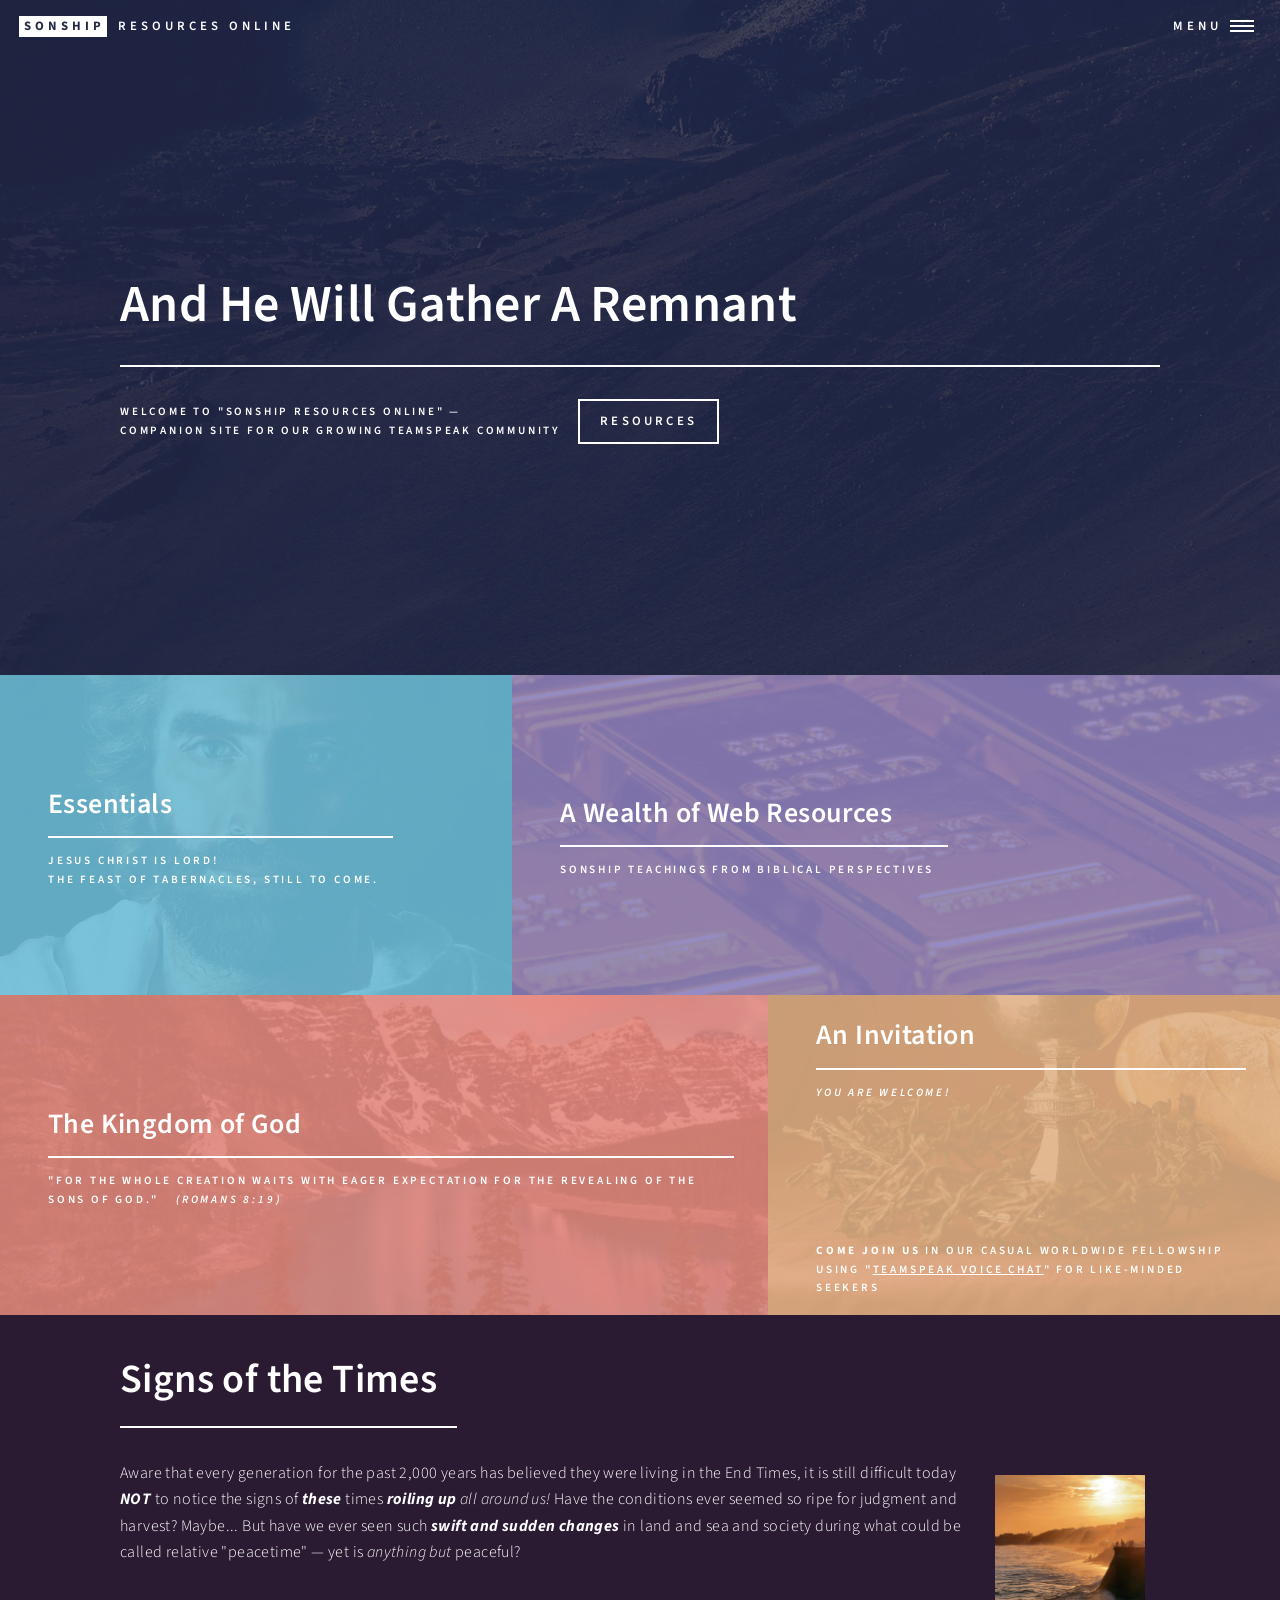
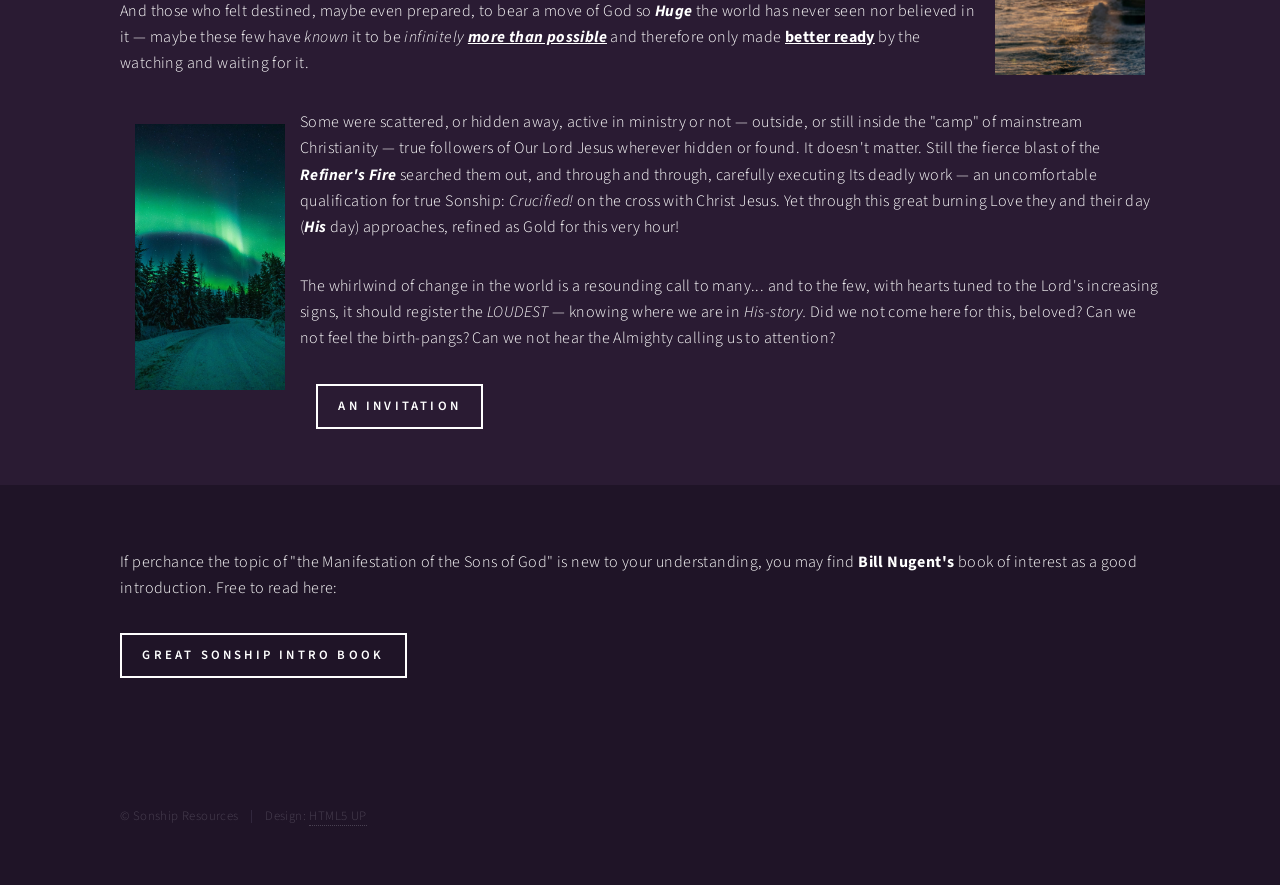
==== index.html @ def86d0b "Restore index.html content" ====
<!DOCTYPE HTML>
<!--
	Forty by HTML5 UP
	html5up.net | @ajlkn
	Free for personal and commercial use under the CCA 3.0 license (html5up.net/license)
-->
<html>
	<head>
		<title>Sonship Resources</title>
		<meta charset="utf-8" />
		<meta name="viewport" content="width=device-width, initial-scale=1, user-scalable=no" />
		<link rel="stylesheet" href="assets/css/main.css" />
		<noscript><link rel="stylesheet" href="assets/css/noscript.css" /></noscript>
	</head>
	<body class="is-preload">

		<!-- Wrapper -->
			<div id="wrapper">

				<!-- Header -->
					<header id="header" class="alt">
						<a href="index.html" class="logo"><strong>SONSHIP</strong> <span>RESOURCES ONLINE</span></a>
						<nav>
							<a href="#menu">Menu</a>
						</nav>
					</header>

				<!-- Menu -->
					<nav id="menu">
						<ul class="links">
							<li><a href="index.html">Home</a></li>
							<li><a href="links.html">Links</a></li>
							<li><a href="generic.html">Essentials</a></li>
							<li><a href="generic2.html">The Kingdom of God</a></li>
							<li><a href="invitation.html">An Invitation</a></li>
						</ul>
						
					</nav>

				<!-- Banner -->
					<section id="banner" class="major">
						<div class="inner">
							<header class="major">
								<h1>And He Will <br class="mobile-only">Gather A Remnant</h1>
							</header>
							<div class="content">
								<p>Welcome to "Sonship Resources Online" —<br>
								Companion Site for Our Growing TeamSpeak Community</p>
								<ul class="actions">
									<li><a href="#one" class="button scrolly">Resources</a></li>
								</ul>
							</div>
						</div>
					</section>

				<!-- Main -->
					<div id="main">

						<!-- One -->
							<section id="one" class="tiles">
								<article>
									<span class="image">
										<img src="images/Jesus2.jpg" alt="" />
									</span>
									<header class="major">
										<h3><a href="generic.html" class="link">Essentials</a></h3>
										<p>Jesus Christ is Lord!</p>
										<p>The Feast of Tabernacles, Still to Come.</p>
									</header>
								</article>
								<article>
									<span class="image">
										<img src="images/Links.jpg" alt="" />
									</span>
									<header class="major">
										<h3><a href="links.html" class="link">A Wealth of Web Resources</a></h3>
										<p>Sonship Teachings from Biblical Perspectives</p>
									</header>
								</article>
								<article>
									<span class="image">
										<img src="images/kingdomofgod.jpg" alt="" />
									</span>
									<header class="major">
										<h3><a href="generic2.html" class="link">The Kingdom of God</a></h3>
										<p>"For the Whole Creation Waits With Eager Expectation for the Revealing of the Sons of God."&ensp;&ensp;<i>(Romans 8:19)</i></p>
									</header>
								</article>
								<article>
									<span class="image">
										<img src="images/invitation4.jpg" alt="" />
									</span>
									<header class="major">
										<h3><a href="invitation.html" class="link">An Invitation</a></h3>
										<p><i>You are Welcome!</i><span class="graphic-spacer"></span><b>Come Join Us</b> in Our Casual Worldwide Fellowship using "<u>TeamSpeak Voice Chat</u>" for Like-Minded Seekers</p>
									</header>
								</article>
								
							</section>

						<!-- Two -->
							<section id="two">
								<div class="inner">
									<header class="major">
										<h1>Signs of the Times</h1>
									</header>
									<p><img src="images/stormycliffs.jpg" alt="Description" class="float-right">Aware that every generation for the past 2,000 years has believed they were living in the End Times, it is still difficult today <i><b>NOT</b></i> to notice the signs of <b><i>these</i></b> times <i><b>roiling up</b> all around us!</i> Have the conditions ever seemed so ripe for judgment and harvest? Maybe... But have we ever seen such <i><b>swift and sudden changes</b></i> in land and sea and society during what could be called relative "peacetime" — yet is <i>anything but</i> peaceful?</p>
									<p>And those who felt destined, maybe even prepared, to bear a move of God so <b><i>Huge</i></b> the world has never seen nor believed in it — maybe these few have <i>known</i> it to be <i>infinitely <b><u>more than possible</i></u></b> and therefore only made <b><u>better ready</u></b> by the watching and waiting for it.</p>
									<p><img src="images/Aurora.jpg" alt="Description" class="float-left">Some were scattered, or hidden away, active in ministry or not — outside, or still inside the "camp" of mainstream Christianity — true followers of Our Lord Jesus wherever hidden or found. It doesn't matter. Still the fierce blast of the <b><i>Refiner's Fire</i></b> searched them out, and through and through, carefully executing Its deadly work — an uncomfortable qualification for true Sonship: <i>Crucified!</i> on the cross with Christ Jesus. Yet through this great burning Love they and their day (<b><i>His</i></b> day) approaches, refined as Gold for this very hour!</p>
									<p>The whirlwind of change in the world is a resounding call to many... and to the few, with hearts tuned to the Lord's increasing signs, it should register the <i>LOUDEST</i> — knowing where we are in <i>His-story.</i> Did we not come here for this, beloved? Can we not feel the birth-pangs? Can we not hear the Almighty calling us to attention?</p>
									<ul class="actions">
										<li><a href="invitation.html" class="button">An Invitation</a></li>
									</ul>
								</div>
							</section>
					</div>
					<section id="two">
								<div class="inner">
									<p>If perchance the topic of "the Manifestation of the Sons of God" is new to your understanding, you may find <b>Bill Nugent's</b> book of interest as a good introduction. Free to read here:</p>
							<ul class="actions">
										<li><a href="https://bnugent.org/the-cross-self-denial-and-the-manifestation-of-the-sons-of-god/" class="button" target="_blank">Great Sonship Intro Book</a></li>
									</ul>
							</div>
						</section>
				

				<!-- Footer -->
					<footer id="footer">
						<div class="inner">
							
							<ul class="copyright">
								<li>&copy; Sonship Resources</li><li>Design: <a href="https://html5up.net">HTML5 UP</a></li>
							</ul>
						</div>
					</footer>

			</div>

		<!-- Scripts -->
			<script src="assets/js/jquery.min.js"></script>
			<script src="assets/js/jquery.scrolly.min.js"></script>
			<script src="assets/js/jquery.scrollex.min.js"></script>
			<script src="assets/js/browser.min.js"></script>
			<script src="assets/js/breakpoints.min.js"></script>
			<script src="assets/js/util.js"></script>
			<script src="assets/js/main.js"></script>

	</body>
</html>
---- assets/css/main.css ----
@import url(fontawesome-all.min.css);
@import url("https://fonts.googleapis.com/css?family=Source+Sans+Pro:300,300italic,600,600italic");

/*
	Forty by HTML5 UP
	html5up.net | @ajlkn
	Free for personal and commercial use under the CCA 3.0 license (html5up.net/license)
*/

html, body, div, span, applet, object,
iframe, h1, h2, h3, h4, h5, h6, p, blockquote,
pre, a, abbr, acronym, address, big, cite,
code, del, dfn, em, img, ins, kbd, q, s, samp,
small, strike, strong, sub, sup, tt, var, b,
u, i, center, dl, dt, dd, ol, ul, li, fieldset,
form, label, legend, table, caption, tbody,
tfoot, thead, tr, th, td, article, aside,
canvas, details, embed, figure, figcaption,
footer, header, hgroup, menu, nav, output, ruby,
section, summary, time, mark, audio, video {
	margin: 0;
	padding: 0;
	border: 0;
	font-size: 100%;
	font: inherit;
	vertical-align: baseline;}

article, aside, details, figcaption, figure,
footer, header, hgroup, menu, nav, section {
	display: block;}

body {
	line-height: 1;
}

ol, ul {
	list-style: none;
}

blockquote, q {
	quotes: none;
}

	blockquote:before, blockquote:after, q:before, q:after {
		content: '';
		content: none;
	}

table {
	border-collapse: collapse;
	border-spacing: 0;
}

body {
	-webkit-text-size-adjust: none;
}

mark {
	background-color: transparent;
	color: inherit;
}

input::-moz-focus-inner {
	border: 0;
	padding: 0;
}

input, select, textarea {
	-moz-appearance: none;
	-webkit-appearance: none;
	-ms-appearance: none;
	appearance: none;
}

/* Basic */

	@-ms-viewport {
		width: device-width;
	}

	body {
		-ms-overflow-style: scrollbar;
	}

	@media screen and (max-width: 480px) {

		html, body {
			min-width: 320px;
		}

	}

	html {
		box-sizing: border-box;
	}

	*, *:before, *:after {
		box-sizing: inherit;
	}

	body {
		background: #242943;
	}

		body.is-preload *, body.is-preload *:before, body.is-preload *:after {
			-moz-animation: none !important;
			-webkit-animation: none !important;
			-ms-animation: none !important;
			animation: none !important;
			-moz-transition: none !important;
			-webkit-transition: none !important;
			-ms-transition: none !important;
			transition: none !important;
		}

/* Type */

	body, input, select, textarea {
		color: #ffffff;
		font-family: "Source Sans Pro", Helvetica, sans-serif;
		font-size: 17pt;
		font-weight: 300;
		letter-spacing: 0.025em;
		line-height: 1.65;
	}

		@media screen and (max-width: 1680px) {

			body, input, select, textarea {
				font-size: 14pt;
			}

		}

		@media screen and (max-width: 1280px) {

			body, input, select, textarea {
				font-size: 12pt;
			}

		}

		@media screen and (max-width: 360px) {

			body, input, select, textarea {
				font-size: 11pt;
			}

		}

	a {
		-moz-transition: color 0.2s ease-in-out, border-bottom-color 0.2s ease-in-out;
		-webkit-transition: color 0.2s ease-in-out, border-bottom-color 0.2s ease-in-out;
		-ms-transition: color 0.2s ease-in-out, border-bottom-color 0.2s ease-in-out;
		transition: color 0.2s ease-in-out, border-bottom-color 0.2s ease-in-out;
		border-bottom: dotted 1px;
		color: inherit;
		text-decoration: none;
	}

		a:hover {
			border-bottom-color: transparent;
			color: #9bf1ff !important;
		}

		a:active {
			color: #53e3fb !important;
		}

	strong, b {
		color: #ffffff;
		font-weight: 600;
	}

	em, i {
		font-style: italic;
	}

	p {
		margin: 0 0 2em 0;
	}

	h1, h2, h3, h4, h5, h6 {
		color: #ffffff;
		font-weight: 600;
		line-height: 1.65;
		margin: 0 0 1em 0;
	}

		h1 a, h2 a, h3 a, h4 a, h5 a, h6 a {
			color: inherit;
			border-bottom: 0;
		}

	h1 {
		font-size: 2.5em;
	}

	h2 {
		font-size: 1.75em;
	}

	h3 {
		font-size: 1.35em;
	}

	h4 {
		font-size: 1.1em;
	}

	h5 {
		font-size: 0.9em;
	}

	h6 {
		font-size: 0.7em;
	}

	@media screen and (max-width: 736px) {

		h1 {
			font-size: 2em;
		}

		h2 {
			font-size: 1.5em;
		}

		h3 {
			font-size: 1.25em;
		}

	}

	sub {
		font-size: 0.8em;
		position: relative;
		top: 0.5em;
	}

	sup {
		font-size: 0.8em;
		position: relative;
		top: -0.5em;
	}

	blockquote {
		border-left: solid 4px rgba(212, 212, 255, 0.1);
		font-style: italic;
		margin: 0 0 2em 0;
		padding: 0.5em 0 0.5em 2em;
	}

	code {
		background: rgba(212, 212, 255, 0.035);
		font-family: "Courier New", monospace;
		font-size: 0.9em;
		margin: 0 0.25em;
		padding: 0.25em 0.65em;
	}

	pre {
		-webkit-overflow-scrolling: touch;
		font-family: "Courier New", monospace;
		font-size: 0.9em;
		margin: 0 0 2em 0;
	}

		pre code {
			display: block;
			line-height: 1.75;
			padding: 1em 1.5em;
			overflow-x: auto;
		}

	hr {
		border: 0;
		border-bottom: solid 1px rgba(212, 212, 255, 0.1);
		margin: 2em 0;
	}

		hr.major {
			margin: 3em 0;
		}

	.align-left {
		text-align: left;
	}

	.align-center {
		text-align: center;
	}

	.align-right {
		text-align: right;
	}

/* Row */

	.row {
		display: flex;
		flex-wrap: wrap;
		box-sizing: border-box;
		align-items: stretch;
	}

		.row > * {
			box-sizing: border-box;
		}

		.row.gtr-uniform > * > :last-child {
			margin-bottom: 0;
		}

		.row.aln-left {
			justify-content: flex-start;
		}

		.row.aln-center {
			justify-content: center;
		}

		.row.aln-right {
			justify-content: flex-end;
		}

		.row.aln-top {
			align-items: flex-start;
		}

		.row.aln-middle {
			align-items: center;
		}

		.row.aln-bottom {
			align-items: flex-end;
		}

		.row > .imp {
			order: -1;
		}

		.row > .col-1 {
			width: 8.33333%;
		}

		.row > .off-1 {
			margin-left: 8.33333%;
		}

		.row > .col-2 {
			width: 16.66667%;
		}

		.row > .off-2 {
			margin-left: 16.66667%;
		}

		.row > .col-3 {
			width: 25%;
		}

		.row > .off-3 {
			margin-left: 25%;
		}

		.row > .col-4 {
			width: 33.33333%;
		}

		.row > .off-4 {
			margin-left: 33.33333%;
		}

		.row > .col-5 {
			width: 41.66667%;
		}

		.row > .off-5 {
			margin-left: 41.66667%;
		}

		.row > .col-6 {
			width: 50%;
		}

		.row > .off-6 {
			margin-left: 50%;
		}

		.row > .col-7 {
			width: 58.33333%;
		}

		.row > .off-7 {
			margin-left: 58.33333%;
		}

		.row > .col-8 {
			width: 66.66667%;
		}

		.row > .off-8 {
			margin-left: 66.66667%;
		}

		.row > .col-9 {
			width: 75%;
		}

		.row > .off-9 {
			margin-left: 75%;
		}

		.row > .col-10 {
			width: 83.33333%;
		}

		.row > .off-10 {
			margin-left: 83.33333%;
		}

		.row > .col-11 {
			width: 91.66667%;
		}

		.row > .off-11 {
			margin-left: 91.66667%;
		}

		.row > .col-12 {
			width: 100%;
		}

		.row > .off-12 {
			margin-left: 100%;
		}

		.row.gtr-0 {
			margin-top: 0;
			margin-left: 0em;
		}

			.row.gtr-0 > * {
				padding: 0 0 0 0em;
			}

			.row.gtr-0.gtr-uniform {
				margin-top: 0em;
			}

				.row.gtr-0.gtr-uniform > * {
					padding-top: 0em;
				}

		.row.gtr-25 {
			margin-top: 0;
			margin-left: -0.5em;
		}

			.row.gtr-25 > * {
				padding: 0 0 0 0.5em;
			}

			.row.gtr-25.gtr-uniform {
				margin-top: -0.5em;
			}

				.row.gtr-25.gtr-uniform > * {
					padding-top: 0.5em;
				}

		.row.gtr-50 {
			margin-top: 0;
			margin-left: -1em;
		}

			.row.gtr-50 > * {
				padding: 0 0 0 1em;
			}

			.row.gtr-50.gtr-uniform {
				margin-top: -1em;
			}

				.row.gtr-50.gtr-uniform > * {
					padding-top: 1em;
				}

		.row {
			margin-top: 0;
			margin-left: -2em;
		}

			.row > * {
				padding: 0 0 0 2em;
			}

			.row.gtr-uniform {
				margin-top: -2em;
			}

				.row.gtr-uniform > * {
					padding-top: 2em;
				}

		.row.gtr-150 {
			margin-top: 0;
			margin-left: -3em;
		}

			.row.gtr-150 > * {
				padding: 0 0 0 3em;
			}

			.row.gtr-150.gtr-uniform {
				margin-top: -3em;
			}

				.row.gtr-150.gtr-uniform > * {
					padding-top: 3em;
				}

		.row.gtr-200 {
			margin-top: 0;
			margin-left: -4em;
		}

			.row.gtr-200 > * {
				padding: 0 0 0 4em;
			}

			.row.gtr-200.gtr-uniform {
				margin-top: -4em;
			}

				.row.gtr-200.gtr-uniform > * {
					padding-top: 4em;
				}

		@media screen and (max-width: 1680px) {

			.row {
				display: flex;
				flex-wrap: wrap;
				box-sizing: border-box;
				align-items: stretch;
			}

				.row > * {
					box-sizing: border-box;
				}

				.row.gtr-uniform > * > :last-child {
					margin-bottom: 0;
				}

				.row.aln-left {
					justify-content: flex-start;
				}

				.row.aln-center {
					justify-content: center;
				}

				.row.aln-right {
					justify-content: flex-end;
				}

				.row.aln-top {
					align-items: flex-start;
				}

				.row.aln-middle {
					align-items: center;
				}

				.row.aln-bottom {
					align-items: flex-end;
				}

				.row > .imp-xlarge {
					order: -1;
				}

				.row > .col-1-xlarge {
					width: 8.33333%;
				}

				.row > .off-1-xlarge {
					margin-left: 8.33333%;
				}

				.row > .col-2-xlarge {
					width: 16.66667%;
				}

				.row > .off-2-xlarge {
					margin-left: 16.66667%;
				}

				.row > .col-3-xlarge {
					width: 25%;
				}

				.row > .off-3-xlarge {
					margin-left: 25%;
				}

				.row > .col-4-xlarge {
					width: 33.33333%;
				}

				.row > .off-4-xlarge {
					margin-left: 33.33333%;
				}

				.row > .col-5-xlarge {
					width: 41.66667%;
				}

				.row > .off-5-xlarge {
					margin-left: 41.66667%;
				}

				.row > .col-6-xlarge {
					width: 50%;
				}

				.row > .off-6-xlarge {
					margin-left: 50%;
				}

				.row > .col-7-xlarge {
					width: 58.33333%;
				}

				.row > .off-7-xlarge {
					margin-left: 58.33333%;
				}

				.row > .col-8-xlarge {
					width: 66.66667%;
				}

				.row > .off-8-xlarge {
					margin-left: 66.66667%;
				}

				.row > .col-9-xlarge {
					width: 75%;
				}

				.row > .off-9-xlarge {
					margin-left: 75%;
				}

				.row > .col-10-xlarge {
					width: 83.33333%;
				}

				.row > .off-10-xlarge {
					margin-left: 83.33333%;
				}

				.row > .col-11-xlarge {
					width: 91.66667%;
				}

				.row > .off-11-xlarge {
					margin-left: 91.66667%;
				}

				.row > .col-12-xlarge {
					width: 100%;
				}

				.row > .off-12-xlarge {
					margin-left: 100%;
				}

				.row.gtr-0 {
					margin-top: 0;
					margin-left: 0em;
				}

					.row.gtr-0 > * {
						padding: 0 0 0 0em;
					}

					.row.gtr-0.gtr-uniform {
						margin-top: 0em;
					}

						.row.gtr-0.gtr-uniform > * {
							padding-top: 0em;
						}

				.row.gtr-25 {
					margin-top: 0;
					margin-left: -0.5em;
				}

					.row.gtr-25 > * {
						padding: 0 0 0 0.5em;
					}

					.row.gtr-25.gtr-uniform {
						margin-top: -0.5em;
					}

						.row.gtr-25.gtr-uniform > * {
							padding-top: 0.5em;
						}

				.row.gtr-50 {
					margin-top: 0;
					margin-left: -1em;
				}

					.row.gtr-50 > * {
						padding: 0 0 0 1em;
					}

					.row.gtr-50.gtr-uniform {
						margin-top: -1em;
					}

						.row.gtr-50.gtr-uniform > * {
							padding-top: 1em;
						}

				.row {
					margin-top: 0;
					margin-left: -2em;
				}

					.row > * {
						padding: 0 0 0 2em;
					}

					.row.gtr-uniform {
						margin-top: -2em;
					}

						.row.gtr-uniform > * {
							padding-top: 2em;
						}

				.row.gtr-150 {
					margin-top: 0;
					margin-left: -3em;
				}

					.row.gtr-150 > * {
						padding: 0 0 0 3em;
					}

					.row.gtr-150.gtr-uniform {
						margin-top: -3em;
					}

						.row.gtr-150.gtr-uniform > * {
							padding-top: 3em;
						}

				.row.gtr-200 {
					margin-top: 0;
					margin-left: -4em;
				}

					.row.gtr-200 > * {
						padding: 0 0 0 4em;
					}

					.row.gtr-200.gtr-uniform {
						margin-top: -4em;
					}

						.row.gtr-200.gtr-uniform > * {
							padding-top: 4em;
						}

		}

		@media screen and (max-width: 1280px) {

			.row {
				display: flex;
				flex-wrap: wrap;
				box-sizing: border-box;
				align-items: stretch;
			}

				.row > * {
					box-sizing: border-box;
				}

				.row.gtr-uniform > * > :last-child {
					margin-bottom: 0;
				}

				.row.aln-left {
					justify-content: flex-start;
				}

				.row.aln-center {
					justify-content: center;
				}

				.row.aln-right {
					justify-content: flex-end;
				}

				.row.aln-top {
					align-items: flex-start;
				}

				.row.aln-middle {
					align-items: center;
				}

				.row.aln-bottom {
					align-items: flex-end;
				}

				.row > .imp-large {
					order: -1;
				}

				.row > .col-1-large {
					width: 8.33333%;
				}

				.row > .off-1-large {
					margin-left: 8.33333%;
				}

				.row > .col-2-large {
					width: 16.66667%;
				}

				.row > .off-2-large {
					margin-left: 16.66667%;
				}

				.row > .col-3-large {
					width: 25%;
				}

				.row > .off-3-large {
					margin-left: 25%;
				}

				.row > .col-4-large {
					width: 33.33333%;
				}

				.row > .off-4-large {
					margin-left: 33.33333%;
				}

				.row > .col-5-large {
					width: 41.66667%;
				}

				.row > .off-5-large {
					margin-left: 41.66667%;
				}

				.row > .col-6-large {
					width: 50%;
				}

				.row > .off-6-large {
					margin-left: 50%;
				}

				.row > .col-7-large {
					width: 58.33333%;
				}

				.row > .off-7-large {
					margin-left: 58.33333%;
				}

				.row > .col-8-large {
					width: 66.66667%;
				}

				.row > .off-8-large {
					margin-left: 66.66667%;
				}

				.row > .col-9-large {
					width: 75%;
				}

				.row > .off-9-large {
					margin-left: 75%;
				}

				.row > .col-10-large {
					width: 83.33333%;
				}

				.row > .off-10-large {
					margin-left: 83.33333%;
				}

				.row > .col-11-large {
					width: 91.66667%;
				}

				.row > .off-11-large {
					margin-left: 91.66667%;
				}

				.row > .col-12-large {
					width: 100%;
				}

				.row > .off-12-large {
					margin-left: 100%;
				}

				.row.gtr-0 {
					margin-top: 0;
					margin-left: 0em;
				}

					.row.gtr-0 > * {
						padding: 0 0 0 0em;
					}

					.row.gtr-0.gtr-uniform {
						margin-top: 0em;
					}

						.row.gtr-0.gtr-uniform > * {
							padding-top: 0em;
						}

				.row.gtr-25 {
					margin-top: 0;
					margin-left: -0.375em;
				}

					.row.gtr-25 > * {
						padding: 0 0 0 0.375em;
					}

					.row.gtr-25.gtr-uniform {
						margin-top: -0.375em;
					}

						.row.gtr-25.gtr-uniform > * {
							padding-top: 0.375em;
						}

				.row.gtr-50 {
					margin-top: 0;
					margin-left: -0.75em;
				}

					.row.gtr-50 > * {
						padding: 0 0 0 0.75em;
					}

					.row.gtr-50.gtr-uniform {
						margin-top: -0.75em;
					}

						.row.gtr-50.gtr-uniform > * {
							padding-top: 0.75em;
						}

				.row {
					margin-top: 0;
					margin-left: -1.5em;
				}

					.row > * {
						padding: 0 0 0 1.5em;
					}

					.row.gtr-uniform {
						margin-top: -1.5em;
					}

						.row.gtr-uniform > * {
							padding-top: 1.5em;
						}

				.row.gtr-150 {
					margin-top: 0;
					margin-left: -2.25em;
				}

					.row.gtr-150 > * {
						padding: 0 0 0 2.25em;
					}

					.row.gtr-150.gtr-uniform {
						margin-top: -2.25em;
					}

						.row.gtr-150.gtr-uniform > * {
							padding-top: 2.25em;
						}

				.row.gtr-200 {
					margin-top: 0;
					margin-left: -3em;
				}

					.row.gtr-200 > * {
						padding: 0 0 0 3em;
					}

					.row.gtr-200.gtr-uniform {
						margin-top: -3em;
					}

						.row.gtr-200.gtr-uniform > * {
							padding-top: 3em;
						}

		}

		@media screen and (max-width: 980px) {

			.row {
				display: flex;
				flex-wrap: wrap;
				box-sizing: border-box;
				align-items: stretch;
			}

				.row > * {
					box-sizing: border-box;
				}

				.row.gtr-uniform > * > :last-child {
					margin-bottom: 0;
				}

				.row.aln-left {
					justify-content: flex-start;
				}

				.row.aln-center {
					justify-content: center;
				}

				.row.aln-right {
					justify-content: flex-end;
				}

				.row.aln-top {
					align-items: flex-start;
				}

				.row.aln-middle {
					align-items: center;
				}

				.row.aln-bottom {
					align-items: flex-end;
				}

				.row > .imp-medium {
					order: -1;
				}

				.row > .col-1-medium {
					width: 8.33333%;
				}

				.row > .off-1-medium {
					margin-left: 8.33333%;
				}

				.row > .col-2-medium {
					width: 16.66667%;
				}

				.row > .off-2-medium {
					margin-left: 16.66667%;
				}

				.row > .col-3-medium {
					width: 25%;
				}

				.row > .off-3-medium {
					margin-left: 25%;
				}

				.row > .col-4-medium {
					width: 33.33333%;
				}

				.row > .off-4-medium {
					margin-left: 33.33333%;
				}

				.row > .col-5-medium {
					width: 41.66667%;
				}

				.row > .off-5-medium {
					margin-left: 41.66667%;
				}

				.row > .col-6-medium {
					width: 50%;
				}

				.row > .off-6-medium {
					margin-left: 50%;
				}

				.row > .col-7-medium {
					width: 58.33333%;
				}

				.row > .off-7-medium {
					margin-left: 58.33333%;
				}

				.row > .col-8-medium {
					width: 66.66667%;
				}

				.row > .off-8-medium {
					margin-left: 66.66667%;
				}

				.row > .col-9-medium {
					width: 75%;
				}

				.row > .off-9-medium {
					margin-left: 75%;
				}

				.row > .col-10-medium {
					width: 83.33333%;
				}

				.row > .off-10-medium {
					margin-left: 83.33333%;
				}

				.row > .col-11-medium {
					width: 91.66667%;
				}

				.row > .off-11-medium {
					margin-left: 91.66667%;
				}

				.row > .col-12-medium {
					width: 100%;
				}

				.row > .off-12-medium {
					margin-left: 100%;
				}

				.row.gtr-0 {
					margin-top: 0;
					margin-left: 0em;
				}

					.row.gtr-0 > * {
						padding: 0 0 0 0em;
					}

					.row.gtr-0.gtr-uniform {
						margin-top: 0em;
					}

						.row.gtr-0.gtr-uniform > * {
							padding-top: 0em;
						}

				.row.gtr-25 {
					margin-top: 0;
					margin-left: -0.375em;
				}

					.row.gtr-25 > * {
						padding: 0 0 0 0.375em;
					}

					.row.gtr-25.gtr-uniform {
						margin-top: -0.375em;
					}

						.row.gtr-25.gtr-uniform > * {
							padding-top: 0.375em;
						}

				.row.gtr-50 {
					margin-top: 0;
					margin-left: -0.75em;
				}

					.row.gtr-50 > * {
						padding: 0 0 0 0.75em;
					}

					.row.gtr-50.gtr-uniform {
						margin-top: -0.75em;
					}

						.row.gtr-50.gtr-uniform > * {
							padding-top: 0.75em;
						}

				.row {
					margin-top: 0;
					margin-left: -1.5em;
				}

					.row > * {
						padding: 0 0 0 1.5em;
					}

					.row.gtr-uniform {
						margin-top: -1.5em;
					}

						.row.gtr-uniform > * {
							padding-top: 1.5em;
						}

				.row.gtr-150 {
					margin-top: 0;
					margin-left: -2.25em;
				}

					.row.gtr-150 > * {
						padding: 0 0 0 2.25em;
					}

					.row.gtr-150.gtr-uniform {
						margin-top: -2.25em;
					}

						.row.gtr-150.gtr-uniform > * {
							padding-top: 2.25em;
						}

				.row.gtr-200 {
					margin-top: 0;
					margin-left: -3em;
				}

					.row.gtr-200 > * {
						padding: 0 0 0 3em;
					}

					.row.gtr-200.gtr-uniform {
						margin-top: -3em;
					}

						.row.gtr-200.gtr-uniform > * {
							padding-top: 3em;
						}

		}

		@media screen and (max-width: 736px) {

			.row {
				display: flex;
				flex-wrap: wrap;
				box-sizing: border-box;
				align-items: stretch;
			}

				.row > * {
					box-sizing: border-box;
				}

				.row.gtr-uniform > * > :last-child {
					margin-bottom: 0;
				}

				.row.aln-left {
					justify-content: flex-start;
				}

				.row.aln-center {
					justify-content: center;
				}

				.row.aln-right {
					justify-content: flex-end;
				}

				.row.aln-top {
					align-items: flex-start;
				}

				.row.aln-middle {
					align-items: center;
				}

				.row.aln-bottom {
					align-items: flex-end;
				}

				.row > .imp-small {
					order: -1;
				}

				.row > .col-1-small {
					width: 8.33333%;
				}

				.row > .off-1-small {
					margin-left: 8.33333%;
				}

				.row > .col-2-small {
					width: 16.66667%;
				}

				.row > .off-2-small {
					margin-left: 16.66667%;
				}

				.row > .col-3-small {
					width: 25%;
				}

				.row > .off-3-small {
					margin-left: 25%;
				}

				.row > .col-4-small {
					width: 33.33333%;
				}

				.row > .off-4-small {
					margin-left: 33.33333%;
				}

				.row > .col-5-small {
					width: 41.66667%;
				}

				.row > .off-5-small {
					margin-left: 41.66667%;
				}

				.row > .col-6-small {
					width: 50%;
				}

				.row > .off-6-small {
					margin-left: 50%;
				}

				.row > .col-7-small {
					width: 58.33333%;
				}

				.row > .off-7-small {
					margin-left: 58.33333%;
				}

				.row > .col-8-small {
					width: 66.66667%;
				}

				.row > .off-8-small {
					margin-left: 66.66667%;
				}

				.row > .col-9-small {
					width: 75%;
				}

				.row > .off-9-small {
					margin-left: 75%;
				}

				.row > .col-10-small {
					width: 83.33333%;
				}

				.row > .off-10-small {
					margin-left: 83.33333%;
				}

				.row > .col-11-small {
					width: 91.66667%;
				}

				.row > .off-11-small {
					margin-left: 91.66667%;
				}

				.row > .col-12-small {
					width: 100%;
				}

				.row > .off-12-small {
					margin-left: 100%;
				}

				.row.gtr-0 {
					margin-top: 0;
					margin-left: 0em;
				}

					.row.gtr-0 > * {
						padding: 0 0 0 0em;
					}

					.row.gtr-0.gtr-uniform {
						margin-top: 0em;
					}

						.row.gtr-0.gtr-uniform > * {
							padding-top: 0em;
						}

				.row.gtr-25 {
					margin-top: 0;
					margin-left: -0.3125em;
				}

					.row.gtr-25 > * {
						padding: 0 0 0 0.3125em;
					}

					.row.gtr-25.gtr-uniform {
						margin-top: -0.3125em;
					}

						.row.gtr-25.gtr-uniform > * {
							padding-top: 0.3125em;
						}

				.row.gtr-50 {
					margin-top: 0;
					margin-left: -0.625em;
				}

					.row.gtr-50 > * {
						padding: 0 0 0 0.625em;
					}

					.row.gtr-50.gtr-uniform {
						margin-top: -0.625em;
					}

						.row.gtr-50.gtr-uniform > * {
							padding-top: 0.625em;
						}

				.row {
					margin-top: 0;
					margin-left: -1.25em;
				}

					.row > * {
						padding: 0 0 0 1.25em;
					}

					.row.gtr-uniform {
						margin-top: -1.25em;
					}

						.row.gtr-uniform > * {
							padding-top: 1.25em;
						}

				.row.gtr-150 {
					margin-top: 0;
					margin-left: -1.875em;
				}

					.row.gtr-150 > * {
						padding: 0 0 0 1.875em;
					}

					.row.gtr-150.gtr-uniform {
						margin-top: -1.875em;
					}

						.row.gtr-150.gtr-uniform > * {
							padding-top: 1.875em;
						}

				.row.gtr-200 {
					margin-top: 0;
					margin-left: -2.5em;
				}

					.row.gtr-200 > * {
						padding: 0 0 0 2.5em;
					}

					.row.gtr-200.gtr-uniform {
						margin-top: -2.5em;
					}

						.row.gtr-200.gtr-uniform > * {
							padding-top: 2.5em;
						}

		}

		@media screen and (max-width: 480px) {

			.row {
				display: flex;
				flex-wrap: wrap;
				box-sizing: border-box;
				align-items: stretch;
			}

				.row > * {
					box-sizing: border-box;
				}

				.row.gtr-uniform > * > :last-child {
					margin-bottom: 0;
				}

				.row.aln-left {
					justify-content: flex-start;
				}

				.row.aln-center {
					justify-content: center;
				}

				.row.aln-right {
					justify-content: flex-end;
				}

				.row.aln-top {
					align-items: flex-start;
				}

				.row.aln-middle {
					align-items: center;
				}

				.row.aln-bottom {
					align-items: flex-end;
				}

				.row > .imp-xsmall {
					order: -1;
				}

				.row > .col-1-xsmall {
					width: 8.33333%;
				}

				.row > .off-1-xsmall {
					margin-left: 8.33333%;
				}

				.row > .col-2-xsmall {
					width: 16.66667%;
				}

				.row > .off-2-xsmall {
					margin-left: 16.66667%;
				}

				.row > .col-3-xsmall {
					width: 25%;
				}

				.row > .off-3-xsmall {
					margin-left: 25%;
				}

				.row > .col-4-xsmall {
					width: 33.33333%;
				}

				.row > .off-4-xsmall {
					margin-left: 33.33333%;
				}

				.row > .col-5-xsmall {
					width: 41.66667%;
				}

				.row > .off-5-xsmall {
					margin-left: 41.66667%;
				}

				.row > .col-6-xsmall {
					width: 50%;
				}

				.row > .off-6-xsmall {
					margin-left: 50%;
				}

				.row > .col-7-xsmall {
					width: 58.33333%;
				}

				.row > .off-7-xsmall {
					margin-left: 58.33333%;
				}

				.row > .col-8-xsmall {
					width: 66.66667%;
				}

				.row > .off-8-xsmall {
					margin-left: 66.66667%;
				}

				.row > .col-9-xsmall {
					width: 75%;
				}

				.row > .off-9-xsmall {
					margin-left: 75%;
				}

				.row > .col-10-xsmall {
					width: 83.33333%;
				}

				.row > .off-10-xsmall {
					margin-left: 83.33333%;
				}

				.row > .col-11-xsmall {
					width: 91.66667%;
				}

				.row > .off-11-xsmall {
					margin-left: 91.66667%;
				}

				.row > .col-12-xsmall {
					width: 100%;
				}

				.row > .off-12-xsmall {
					margin-left: 100%;
				}

				.row.gtr-0 {
					margin-top: 0;
					margin-left: 0em;
				}

					.row.gtr-0 > * {
						padding: 0 0 0 0em;
					}

					.row.gtr-0.gtr-uniform {
						margin-top: 0em;
					}

						.row.gtr-0.gtr-uniform > * {
							padding-top: 0em;
						}

				.row.gtr-25 {
					margin-top: 0;
					margin-left: -0.3125em;
				}

					.row.gtr-25 > * {
						padding: 0 0 0 0.3125em;
					}

					.row.gtr-25.gtr-uniform {
						margin-top: -0.3125em;
					}

						.row.gtr-25.gtr-uniform > * {
							padding-top: 0.3125em;
						}

				.row.gtr-50 {
					margin-top: 0;
					margin-left: -0.625em;
				}

					.row.gtr-50 > * {
						padding: 0 0 0 0.625em;
					}

					.row.gtr-50.gtr-uniform {
						margin-top: -0.625em;
					}

						.row.gtr-50.gtr-uniform > * {
							padding-top: 0.625em;
						}

				.row {
					margin-top: 0;
					margin-left: -1.25em;
				}

					.row > * {
						padding: 0 0 0 1.25em;
					}

					.row.gtr-uniform {
						margin-top: -1.25em;
					}

						.row.gtr-uniform > * {
							padding-top: 1.25em;
						}

				.row.gtr-150 {
					margin-top: 0;
					margin-left: -1.875em;
				}

					.row.gtr-150 > * {
						padding: 0 0 0 1.875em;
					}

					.row.gtr-150.gtr-uniform {
						margin-top: -1.875em;
					}

						.row.gtr-150.gtr-uniform > * {
							padding-top: 1.875em;
						}

				.row.gtr-200 {
					margin-top: 0;
					margin-left: -2.5em;
				}

					.row.gtr-200 > * {
						padding: 0 0 0 2.5em;
					}

					.row.gtr-200.gtr-uniform {
						margin-top: -2.5em;
					}

						.row.gtr-200.gtr-uniform > * {
							padding-top: 2.5em;
						}

		}

/* Section/Article */

	section.special, article.special {
		text-align: center;
	}

	header.major {
		width: -moz-max-content;
		width: -webkit-max-content;
		width: -ms-max-content;
		width: max-content;
		margin-bottom: 2em;
	}

		header.major > :first-child {
			margin-bottom: 0;
			width: calc(100% + 0.5em);
		}

			header.major > :first-child:after {
				content: '';
				background-color: #ffffff;
				display: block;
				height: 2px;
				margin: 0.325em 0 0.5em 0;
				width: 100%;
			}

		header.major > p {
			font-size: 0.7em;
			font-weight: 600;
			letter-spacing: 0.25em;
			margin-bottom: 0;
			text-transform: uppercase;
		}

		body.is-ie header.major > :first-child:after {
			max-width: 9em;
		}

		body.is-ie header.major > h1:after {
			max-width: 100% !important;
		}

	@media screen and (max-width: 736px) {

		header.major > p br {
			display: none;
		}

	}

/* Form */

	form {
		margin: 0 0 2em 0;
	}

		form > :last-child {
			margin-bottom: 0;
		}

		form > .fields {
			display: -moz-flex;
			display: -webkit-flex;
			display: -ms-flex;
			display: flex;
			-moz-flex-wrap: wrap;
			-webkit-flex-wrap: wrap;
			-ms-flex-wrap: wrap;
			flex-wrap: wrap;
			width: calc(100% + 3em);
			margin: -1.5em 0 2em -1.5em;
		}

			form > .fields > .field {
				-moz-flex-grow: 0;
				-webkit-flex-grow: 0;
				-ms-flex-grow: 0;
				flex-grow: 0;
				-moz-flex-shrink: 0;
				-webkit-flex-shrink: 0;
				-ms-flex-shrink: 0;
				flex-shrink: 0;
				padding: 1.5em 0 0 1.5em;
				width: calc(100% - 1.5em);
			}

				form > .fields > .field.half {
					width: calc(50% - 0.75em);
				}

				form > .fields > .field.third {
					width: calc(100%/3 - 0.5em);
				}

				form > .fields > .field.quarter {
					width: calc(25% - 0.375em);
				}

		@media screen and (max-width: 480px) {

			form > .fields {
				width: calc(100% + 3em);
				margin: -1.5em 0 2em -1.5em;
			}

				form > .fields > .field {
					padding: 1.5em 0 0 1.5em;
					width: calc(100% - 1.5em);
				}

					form > .fields > .field.half {
						width: calc(100% - 1.5em);
					}

					form > .fields > .field.third {
						width: calc(100% - 1.5em);
					}

					form > .fields > .field.quarter {
						width: calc(100% - 1.5em);
					}

		}

	label {
		color: #ffffff;
		display: block;
		font-size: 0.8em;
		font-weight: 600;
		letter-spacing: 0.25em;
		margin: 0 0 1em 0;
		text-transform: uppercase;
	}

	input[type="text"],
	input[type="password"],
	input[type="email"],
	input[type="tel"],
	input[type="search"],
	input[type="url"],
	select,
	textarea {
		-moz-appearance: none;
		-webkit-appearance: none;
		-ms-appearance: none;
		appearance: none;
		background: rgba(212, 212, 255, 0.035);
		border: none;
		border-radius: 0;
		color: inherit;
		display: block;
		outline: 0;
		padding: 0 1em;
		text-decoration: none;
		width: 100%;
	}

		input[type="text"]:invalid,
		input[type="password"]:invalid,
		input[type="email"]:invalid,
		input[type="tel"]:invalid,
		input[type="search"]:invalid,
		input[type="url"]:invalid,
		select:invalid,
		textarea:invalid {
			box-shadow: none;
		}

		input[type="text"]:focus,
		input[type="password"]:focus,
		input[type="email"]:focus,
		input[type="tel"]:focus,
		input[type="search"]:focus,
		input[type="url"]:focus,
		select:focus,
		textarea:focus {
			border-color: #9bf1ff;
			box-shadow: 0 0 0 2px #9bf1ff;
		}

	select {
		background-image: url("data:image/svg+xml;charset=utf8,%3Csvg xmlns='http://www.w3.org/2000/svg' width='40' height='40' preserveAspectRatio='none' viewBox='0 0 40 40'%3E%3Cpath d='M9.4,12.3l10.4,10.4l10.4-10.4c0.2-0.2,0.5-0.4,0.9-0.4c0.3,0,0.6,0.1,0.9,0.4l3.3,3.3c0.2,0.2,0.4,0.5,0.4,0.9 c0,0.4-0.1,0.6-0.4,0.9L20.7,31.9c-0.2,0.2-0.5,0.4-0.9,0.4c-0.3,0-0.6-0.1-0.9-0.4L4.3,17.3c-0.2-0.2-0.4-0.5-0.4-0.9 c0-0.4,0.1-0.6,0.4-0.9l3.3-3.3c0.2-0.2,0.5-0.4,0.9-0.4S9.1,12.1,9.4,12.3z' fill='rgba(212, 212, 255, 0.1)' /%3E%3C/svg%3E");
		background-size: 1.25rem;
		background-repeat: no-repeat;
		background-position: calc(100% - 1rem) center;
		height: 2.75em;
		padding-right: 2.75em;
		text-overflow: ellipsis;
	}

		select option {
			color: #ffffff;
			background: #242943;
		}

		select:focus::-ms-value {
			background-color: transparent;
		}

		select::-ms-expand {
			display: none;
		}

	input[type="text"],
	input[type="password"],
	input[type="email"],
	input[type="tel"],
	input[type="search"],
	input[type="url"],
	select {
		height: 2.75em;
	}

	textarea {
		padding: 0.75em 1em;
	}

	input[type="checkbox"],
	input[type="radio"] {
		-moz-appearance: none;
		-webkit-appearance: none;
		-ms-appearance: none;
		appearance: none;
		display: block;
		float: left;
		margin-right: -2em;
		opacity: 0;
		width: 1em;
		z-index: -1;
	}

		input[type="checkbox"] + label,
		input[type="radio"] + label {
			text-decoration: none;
			color: #ffffff;
			cursor: pointer;
			display: inline-block;
			font-weight: 300;
			padding-left: 2.65em;
			padding-right: 0.75em;
			position: relative;
		}

			input[type="checkbox"] + label:before,
			input[type="radio"] + label:before {
				-moz-osx-font-smoothing: grayscale;
				-webkit-font-smoothing: antialiased;
				display: inline-block;
				font-style: normal;
				font-variant: normal;
				text-rendering: auto;
				line-height: 1;
				text-transform: none !important;
				font-family: 'Font Awesome 5 Free';
				font-weight: 900;
			}

			input[type="checkbox"] + label:before,
			input[type="radio"] + label:before {
				background: rgba(212, 212, 255, 0.035);
				content: '';
				display: inline-block;
				font-size: 0.8em;
				height: 2.0625em;
				left: 0;
				letter-spacing: 0;
				line-height: 2.0625em;
				position: absolute;
				text-align: center;
				top: 0;
				width: 2.0625em;
			}

		input[type="checkbox"]:checked + label:before,
		input[type="radio"]:checked + label:before {
			background: #ffffff;
			border-color: #9bf1ff;
			content: '\f00c';
			color: #242943;
		}

		input[type="checkbox"]:focus + label:before,
		input[type="radio"]:focus + label:before {
			box-shadow: 0 0 0 2px #9bf1ff;
		}

	input[type="radio"] + label:before {
		border-radius: 100%;
	}

	::-webkit-input-placeholder {
		color: rgba(244, 244, 255, 0.2) !important;
		opacity: 1.0;
	}

	:-moz-placeholder {
		color: rgba(244, 244, 255, 0.2) !important;
		opacity: 1.0;
	}

	::-moz-placeholder {
		color: rgba(244, 244, 255, 0.2) !important;
		opacity: 1.0;
	}

	:-ms-input-placeholder {
		color: rgba(244, 244, 255, 0.2) !important;
		opacity: 1.0;
	}

/* Box */

	.box {
		border: solid 1px rgba(212, 212, 255, 0.1);
		margin-bottom: 2em;
		padding: 1.5em;
	}

		.box > :last-child,
		.box > :last-child > :last-child,
		.box > :last-child > :last-child > :last-child {
			margin-bottom: 0;
		}

		.box.alt {
			border: 0;
			border-radius: 0;
			padding: 0;
		}

/* Icon */

	.icon {
		text-decoration: none;
		border-bottom: none;
		position: relative;
	}

		.icon:before {
			-moz-osx-font-smoothing: grayscale;
			-webkit-font-smoothing: antialiased;
			display: inline-block;
			font-style: normal;
			font-variant: normal;
			text-rendering: auto;
			line-height: 1;
			text-transform: none !important;
			font-family: 'Font Awesome 5 Free';
			font-weight: 400;
		}

		.icon > .label {
			display: none;
		}

		.icon:before {
			line-height: inherit;
		}

		.icon.solid:before {
			font-weight: 900;
		}

		.icon.brands:before {
			font-family: 'Font Awesome 5 Brands';
		}

		.icon.alt:before {
			background-color: #ffffff;
			border-radius: 100%;
			color: #242943;
			display: inline-block;
			height: 2em;
			line-height: 2em;
			text-align: center;
			width: 2em;
		}

	a.icon.alt:before {
		-moz-transition: background-color 0.2s ease-in-out;
		-webkit-transition: background-color 0.2s ease-in-out;
		-ms-transition: background-color 0.2s ease-in-out;
		transition: background-color 0.2s ease-in-out;
	}

	a.icon.alt:hover:before {
		background-color: #6fc3df;
	}

	a.icon.alt:active:before {
		background-color: #37a6cb;
	}

/* Image */

	.image {
		border: 0;
		display: inline-block;
		position: relative;
	}

		.image img {
			display: block;
		}

		.image.left, .image.right {
			max-width: 30%;
		}

			.image.left img, .image.right img {
				width: 100%;
			}

		.image.left {
			float: left;
			margin: 0 1.5em 1.25em 0;
			top: 0.25em;
		}

		.image.right {
			float: right;
			margin: 0 0 1.25em 1.5em;
			top: 0.25em;
		}

		.image.fit {
			display: block;
			margin: 0 0 2em 0;
			width: 100%;
		}

			.image.fit img {
				width: 100%;
			}

		.image.main {
			display: block;
			margin: 2.5em 0;
			width: 100%;
		}

			.image.main img {
				width: 100%;
			}

			@media screen and (max-width: 736px) {

				.image.main {
					margin: 1.5em 0;
				}

			}

/* List */

	ol {
		list-style: decimal;
		margin: 0 0 2em 0;
		padding-left: 1.25em;
	}

		ol li {
			padding-left: 0.25em;
		}

	ul {
		list-style: disc;
		margin: 0 0 2em 0;
		padding-left: 1em;
	}

		ul li {
			padding-left: 0.5em;
		}

		ul.alt {
			list-style: none;
			padding-left: 0;
		}

			ul.alt li {
				border-top: solid 1px rgba(212, 212, 255, 0.1);
				padding: 0.5em 0;
			}

				ul.alt li:first-child {
					border-top: 0;
					padding-top: 0;
				}

	dl {
		margin: 0 0 2em 0;
	}

		dl dt {
			display: block;
			font-weight: 600;
			margin: 0 0 1em 0;
		}

		dl dd {
			margin-left: 2em;
		}

/* Actions */

	ul.actions {
		display: -moz-flex;
		display: -webkit-flex;
		display: -ms-flex;
		display: flex;
		cursor: default;
		list-style: none;
		margin-left: -1em;
		padding-left: 0;
	}

		ul.actions li {
			padding: 0 0 0 1em;
			vertical-align: middle;
		}

		ul.actions.special {
			-moz-justify-content: center;
			-webkit-justify-content: center;
			-ms-justify-content: center;
			justify-content: center;
			width: 100%;
			margin-left: 0;
		}

			ul.actions.special li:first-child {
				padding-left: 0;
			}

		ul.actions.stacked {
			-moz-flex-direction: column;
			-webkit-flex-direction: column;
			-ms-flex-direction: column;
			flex-direction: column;
			margin-left: 0;
		}

			ul.actions.stacked li {
				padding: 1.3em 0 0 0;
			}

				ul.actions.stacked li:first-child {
					padding-top: 0;
				}

		ul.actions.fit {
			width: calc(100% + 1em);
		}

			ul.actions.fit li {
				-moz-flex-grow: 1;
				-webkit-flex-grow: 1;
				-ms-flex-grow: 1;
				flex-grow: 1;
				-moz-flex-shrink: 1;
				-webkit-flex-shrink: 1;
				-ms-flex-shrink: 1;
				flex-shrink: 1;
				width: 100%;
			}

				ul.actions.fit li > * {
					width: 100%;
				}

			ul.actions.fit.stacked {
				width: 100%;
			}

/* Icons */

	ul.icons {
		cursor: default;
		list-style: none;
		padding-left: 0;
	}

		ul.icons li {
			display: inline-block;
			padding: 0 1em 0 0;
		}

			ul.icons li:last-child {
				padding-right: 0;
			}

		@media screen and (max-width: 736px) {

			ul.icons li {
				padding: 0 0.75em 0 0;
			}

		}

/* Pagination */

	ul.pagination {
		cursor: default;
		list-style: none;
		padding-left: 0;
	}

		ul.pagination li {
			display: inline-block;
			padding-left: 0;
			vertical-align: middle;
		}

			ul.pagination li > .page {
				-moz-transition: background-color 0.2s ease-in-out, color 0.2s ease-in-out;
				-webkit-transition: background-color 0.2s ease-in-out, color 0.2s ease-in-out;
				-ms-transition: background-color 0.2s ease-in-out, color 0.2s ease-in-out;
				transition: background-color 0.2s ease-in-out, color 0.2s ease-in-out;
				border-bottom: 0;
				display: inline-block;
				font-size: 0.8em;
				font-weight: 600;
				height: 1.5em;
				line-height: 1.5em;
				margin: 0 0.125em;
				min-width: 1.5em;
				padding: 0 0.5em;
				text-align: center;
			}

				ul.pagination li > .page.active {
					background-color: #ffffff;
					color: #242943;
				}

					ul.pagination li > .page.active:hover {
						background-color: #9bf1ff;
						color: #242943 !important;
					}

					ul.pagination li > .page.active:active {
						background-color: #53e3fb;
					}

			ul.pagination li:first-child {
				padding-right: 0.75em;
			}

			ul.pagination li:last-child {
				padding-left: 0.75em;
			}

		@media screen and (max-width: 480px) {

			ul.pagination li:nth-child(n+2):nth-last-child(n+2) {
				display: none;
			}

			ul.pagination li:first-child {
				padding-right: 0;
			}

		}

/* Table */

	.table-wrapper {
		-webkit-overflow-scrolling: touch;
		overflow-x: auto;
	}

	table {
		margin: 0 0 2em 0;
		width: 100%;
	}

		table tbody tr {
			border: solid 1px rgba(212, 212, 255, 0.1);
			border-left: 0;
			border-right: 0;
		}

			table tbody tr:nth-child(2n + 1) {
				background-color: rgba(212, 212, 255, 0.035);
			}

		table td {
			padding: 0.75em 0.75em;
		}

		table th {
			color: #ffffff;
			font-size: 0.9em;
			font-weight: 600;
			padding: 0 0.75em 0.75em 0.75em;
			text-align: left;
		}

		table thead {
			border-bottom: solid 2px rgba(212, 212, 255, 0.1);
		}

		table tfoot {
			border-top: solid 2px rgba(212, 212, 255, 0.1);
		}

		table.alt {
			border-collapse: separate;
		}

			table.alt tbody tr td {
				border: solid 1px rgba(212, 212, 255, 0.1);
				border-left-width: 0;
				border-top-width: 0;
			}

				table.alt tbody tr td:first-child {
					border-left-width: 1px;
				}

			table.alt tbody tr:first-child td {
				border-top-width: 1px;
			}

			table.alt thead {
				border-bottom: 0;
			}

			table.alt tfoot {
				border-top: 0;
			}

/* Button */

	input[type="submit"],
	input[type="reset"],
	input[type="button"],
	button,
	.button {
		-moz-appearance: none;
		-webkit-appearance: none;
		-ms-appearance: none;
		appearance: none;
		-moz-transition: background-color 0.2s ease-in-out, box-shadow 0.2s ease-in-out, color 0.2s ease-in-out;
		-webkit-transition: background-color 0.2s ease-in-out, box-shadow 0.2s ease-in-out, color 0.2s ease-in-out;
		-ms-transition: background-color 0.2s ease-in-out, box-shadow 0.2s ease-in-out, color 0.2s ease-in-out;
		transition: background-color 0.2s ease-in-out, box-shadow 0.2s ease-in-out, color 0.2s ease-in-out;
		background-color: transparent;
		border: 0;
		border-radius: 0;
		box-shadow: inset 0 0 0 2px #ffffff;
		color: #ffffff;
		cursor: pointer;
		display: inline-block;
		font-size: 0.8em;
		font-weight: 600;
		height: 3.5em;
		letter-spacing: 0.25em;
		line-height: 3.5em;
		padding: 0 1.75em;
		text-align: center;
		text-decoration: none;
		text-transform: uppercase;
		white-space: nowrap;
	}

		input[type="submit"]:hover, input[type="submit"]:active,
		input[type="reset"]:hover,
		input[type="reset"]:active,
		input[type="button"]:hover,
		input[type="button"]:active,
		button:hover,
		button:active,
		.button:hover,
		.button:active {
			box-shadow: inset 0 0 0 2px #9bf1ff;
			color: #9bf1ff;
		}

		input[type="submit"]:active,
		input[type="reset"]:active,
		input[type="button"]:active,
		button:active,
		.button:active {
			background-color: rgba(155, 241, 255, 0.1);
			box-shadow: inset 0 0 0 2px #53e3fb;
			color: #53e3fb;
		}

		input[type="submit"].icon:before,
		input[type="reset"].icon:before,
		input[type="button"].icon:before,
		button.icon:before,
		.button.icon:before {
			margin-right: 0.5em;
		}

		input[type="submit"].fit,
		input[type="reset"].fit,
		input[type="button"].fit,
		button.fit,
		.button.fit {
			width: 100%;
		}

		input[type="submit"].small,
		input[type="reset"].small,
		input[type="button"].small,
		button.small,
		.button.small {
			font-size: 0.6em;
		}

		input[type="submit"].large,
		input[type="reset"].large,
		input[type="button"].large,
		button.large,
		.button.large {
			font-size: 1.25em;
			height: 3em;
			line-height: 3em;
		}

		input[type="submit"].next,
		input[type="reset"].next,
		input[type="button"].next,
		button.next,
		.button.next {
			padding-right: 4.5em;
			position: relative;
		}

			input[type="submit"].next:before, input[type="submit"].next:after,
			input[type="reset"].next:before,
			input[type="reset"].next:after,
			input[type="button"].next:before,
			input[type="button"].next:after,
			button.next:before,
			button.next:after,
			.button.next:before,
			.button.next:after {
				-moz-transition: opacity 0.2s ease-in-out;
				-webkit-transition: opacity 0.2s ease-in-out;
				-ms-transition: opacity 0.2s ease-in-out;
				transition: opacity 0.2s ease-in-out;
				background-position: center right;
				background-repeat: no-repeat;
				background-size: 36px 24px;
				content: '';
				display: block;
				height: 100%;
				position: absolute;
				right: 1.5em;
				top: 0;
				vertical-align: middle;
				width: 36px;
			}

			input[type="submit"].next:before,
			input[type="reset"].next:before,
			input[type="button"].next:before,
			button.next:before,
			.button.next:before {
				background-image: url("data:image/svg+xml;charset=utf8,%3Csvg xmlns='http://www.w3.org/2000/svg' xmlns:xlink='http://www.w3.org/1999/xlink' width='36px' height='24px' viewBox='0 0 36 24' zoomAndPan='disable'%3E%3Cstyle%3Eline %7B stroke: %23ffffff%3B stroke-width: 2px%3B %7D%3C/style%3E%3Cline x1='0' y1='12' x2='34' y2='12' /%3E%3Cline x1='25' y1='4' x2='34' y2='12.5' /%3E%3Cline x1='25' y1='20' x2='34' y2='11.5' /%3E%3C/svg%3E");
			}

			input[type="submit"].next:after,
			input[type="reset"].next:after,
			input[type="button"].next:after,
			button.next:after,
			.button.next:after {
				background-image: url("data:image/svg+xml;charset=utf8,%3Csvg xmlns='http://www.w3.org/2000/svg' xmlns:xlink='http://www.w3.org/1999/xlink' width='36px' height='24px' viewBox='0 0 36 24' zoomAndPan='disable'%3E%3Cstyle%3Eline %7B stroke: %239bf1ff%3B stroke-width: 2px%3B %7D%3C/style%3E%3Cline x1='0' y1='12' x2='34' y2='12' /%3E%3Cline x1='25' y1='4' x2='34' y2='12.5' /%3E%3Cline x1='25' y1='20' x2='34' y2='11.5' /%3E%3C/svg%3E");
				opacity: 0;
				z-index: 1;
			}

			input[type="submit"].next:hover:after, input[type="submit"].next:active:after,
			input[type="reset"].next:hover:after,
			input[type="reset"].next:active:after,
			input[type="button"].next:hover:after,
			input[type="button"].next:active:after,
			button.next:hover:after,
			button.next:active:after,
			.button.next:hover:after,
			.button.next:active:after {
				opacity: 1;
			}

			@media screen and (max-width: 1280px) {

				input[type="submit"].next,
				input[type="reset"].next,
				input[type="button"].next,
				button.next,
				.button.next {
					padding-right: 5em;
				}

			}

		input[type="submit"].primary,
		input[type="reset"].primary,
		input[type="button"].primary,
		button.primary,
		.button.primary {
			background-color: #ffffff;
			box-shadow: none;
			color: #242943;
		}

			input[type="submit"].primary:hover, input[type="submit"].primary:active,
			input[type="reset"].primary:hover,
			input[type="reset"].primary:active,
			input[type="button"].primary:hover,
			input[type="button"].primary:active,
			button.primary:hover,
			button.primary:active,
			.button.primary:hover,
			.button.primary:active {
				background-color: #9bf1ff;
				color: #242943 !important;
			}

			input[type="submit"].primary:active,
			input[type="reset"].primary:active,
			input[type="button"].primary:active,
			button.primary:active,
			.button.primary:active {
				background-color: #53e3fb;
			}

		input[type="submit"].disabled, input[type="submit"]:disabled,
		input[type="reset"].disabled,
		input[type="reset"]:disabled,
		input[type="button"].disabled,
		input[type="button"]:disabled,
		button.disabled,
		button:disabled,
		.button.disabled,
		.button:disabled {
			pointer-events: none;
			cursor: default;
			opacity: 0.25;
		}

/* Tiles */

	.tiles {
		display: -moz-flex;
		display: -webkit-flex;
		display: -ms-flex;
		display: flex;
		-moz-flex-wrap: wrap;
		-webkit-flex-wrap: wrap;
		-ms-flex-wrap: wrap;
		flex-wrap: wrap;
		border-top: 0 !important;
	}

		.tiles + * {
			border-top: 0 !important;
		}

		.tiles article {
			-moz-align-items: center;
			-webkit-align-items: center;
			-ms-align-items: center;
			align-items: center;
			display: -moz-flex;
			display: -webkit-flex;
			display: -ms-flex;
			display: flex;
			-moz-transition: -moz-transform 0.25s ease, opacity 0.25s ease, -moz-filter 1s ease, -webkit-filter 1s ease;
			-webkit-transition: -webkit-transform 0.25s ease, opacity 0.25s ease, -webkit-filter 1s ease, -webkit-filter 1s ease;
			-ms-transition: -ms-transform 0.25s ease, opacity 0.25s ease, -ms-filter 1s ease, -webkit-filter 1s ease;
			transition: transform 0.25s ease, opacity 0.25s ease, filter 1s ease, -webkit-filter 1s ease;
			padding: 4em 4em 2em 4em ;
			background-position: center;
			background-repeat: no-repeat;
			background-size: cover;
			cursor: default;
			height: 40vh;
			max-height: 40em;
			min-height: 23em;
			overflow: hidden;
			position: relative;
			width: 40%;
		}

			.tiles article .image {
				display: none;
			}

			.tiles article header {
				position: relative;
				z-index: 3;
			}

			.tiles article h3 {
				font-size: 1.75em;
			}

				.tiles article h3 a:hover {
					color: inherit !important;
				}

			.tiles article .link.primary {
				border: 0;
				height: 100%;
				left: 0;
				position: absolute;
				top: 0;
				width: 100%;
				z-index: 4;
			}

			.tiles article:before {
				-moz-transition: opacity 0.5s ease;
				-webkit-transition: opacity 0.5s ease;
				-ms-transition: opacity 0.5s ease;
				transition: opacity 0.5s ease;
				bottom: 0;
				content: '';
				display: block;
				height: 100%;
				left: 0;
				opacity: 0.85;
				position: absolute;
				width: 100%;
				z-index: 2;
			}

			.tiles article:after {
				background-color: rgba(36, 41, 67, 0.25);
				content: '';
				display: block;
				height: 100%;
				left: 0;
				position: absolute;
				top: 0;
				width: 100%;
				z-index: 1;
			}

			.tiles article:hover:before {
				opacity: 0;
			}

			.tiles article.is-transitioning {
				-moz-transform: scale(0.95);
				-webkit-transform: scale(0.95);
				-ms-transform: scale(0.95);
				transform: scale(0.95);
				-moz-filter: blur(0.5em);
				-webkit-filter: blur(0.5em);
				-ms-filter: blur(0.5em);
				filter: blur(0.5em);
				opacity: 0;
			}

			.tiles article:nth-child(4n - 1), .tiles article:nth-child(4n - 2) {
				width: 60%;
			}

			.tiles article:nth-child(6n - 5):before {
				background-color: #6fc3df;
			}

			.tiles article:nth-child(6n - 4):before {
				background-color: #8d82c4;
			}

			.tiles article:nth-child(6n - 3):before {
				background-color: #ec8d81;
			}

			.tiles article:nth-child(6n - 2):before {
				background-color: #e7b788;
			}

			.tiles article:nth-child(6n - 1):before {
				background-color: #8ea9e8;
			}

			.tiles article:nth-child(6n):before {
				background-color: #87c5a4;
			}

		@media screen and (max-width: 1280px) {

			.tiles article {
				padding: 4em 3em 2em 3em ;
				height: 30vh;
				max-height: 30em;
				min-height: 20em;
			}

		}

		@media screen and (max-width: 980px) {

			.tiles article {
				width: 50% !important;
			}

		}

		@media screen and (max-width: 736px) {

			.tiles article {
				padding: 3em 1.5em 1em 1.5em ;
				height: 16em;
				max-height: none;
				min-height: 0;
			}

				.tiles article h3 {
					font-size: 1.5em;
				}

		}

		@media screen and (max-width: 480px) {

			.tiles {
				display: block;
			}

				.tiles article {
					height: 20em;
					width: 100% !important;
				}

		}

/* Contact Method */

	.contact-method {
		margin: 0 0 2em 0;
		padding-left: 3.25em;
		position: relative;
	}

		.contact-method .icon {
			left: 0;
			position: absolute;
			top: 0;
		}

		.contact-method h3 {
			margin: 0 0 0.5em 0;
		}

/* Spotlights */

	.spotlights {
		border-top: 0 !important;
	}

		.spotlights + * {
			border-top: 0 !important;
		}

		.spotlights > section {
			display: -moz-flex;
			display: -webkit-flex;
			display: -ms-flex;
			display: flex;
			-moz-flex-direction: row;
			-webkit-flex-direction: row;
			-ms-flex-direction: row;
			flex-direction: row;
			background-color: #2e3450;
		}

			.spotlights > section > .image {
				background-position: center center;
				background-size: cover;
				border-radius: 0;
				display: block;
				position: relative;
				width: 30%;
			}

				.spotlights > section > .image img {
					border-radius: 0;
					display: block;
					width: 100%;
				}

				.spotlights > section > .image:before {
					background: rgba(36, 41, 67, 0.9);
					content: '';
					display: block;
					height: 100%;
					left: 0;
					opacity: 0;
					position: absolute;
					top: 0;
					width: 100%;
				}

			.spotlights > section > .content {
				display: -moz-flex;
				display: -webkit-flex;
				display: -ms-flex;
				display: flex;
				-moz-flex-direction: column;
				-webkit-flex-direction: column;
				-ms-flex-direction: column;
				flex-direction: column;
				-moz-justify-content: center;
				-webkit-justify-content: center;
				-ms-justify-content: center;
				justify-content: center;
				-moz-align-items: center;
				-webkit-align-items: center;
				-ms-align-items: center;
				align-items: center;
				padding: 2em 3em 0.1em 3em ;
				width: 70%;
			}

				.spotlights > section > .content > .inner {
					margin: 0 auto;
					max-width: 100%;
					width: 65em;
				}

			.spotlights > section:nth-child(2n) {
				-moz-flex-direction: row-reverse;
				-webkit-flex-direction: row-reverse;
				-ms-flex-direction: row-reverse;
				flex-direction: row-reverse;
				background-color: #333856;
			}

				.spotlights > section:nth-child(2n) > .content {
					-moz-align-items: -moz-flex-end;
					-webkit-align-items: -webkit-flex-end;
					-ms-align-items: -ms-flex-end;
					align-items: flex-end;
				}

		@media screen and (max-width: 1680px) {

			.spotlights > section > .image {
				width: 40%;
			}

			.spotlights > section > .content {
				width: 60%;
			}

		}

		@media screen and (max-width: 1280px) {

			.spotlights > section > .image {
				width: 45%;
			}

			.spotlights > section > .content {
				width: 55%;
			}

		}

		@media screen and (max-width: 980px) {

			.spotlights > section {
				display: block;
			}

				.spotlights > section > .image {
					width: 100%;
				}

				.spotlights > section > .content {
					padding: 4em 3em 2em 3em ;
					width: 100%;
				}

		}

		@media screen and (max-width: 736px) {

			.spotlights > section > .content {
				padding: 3em 1.5em 1em 1.5em ;
			}

		}

/* Header */

	@-moz-keyframes reveal-header {
		0% {
			top: -4em;
			opacity: 0;
		}

		100% {
			top: 0;
			opacity: 1;
		}
	}

	@-webkit-keyframes reveal-header {
		0% {
			top: -4em;
			opacity: 0;
		}

		100% {
			top: 0;
			opacity: 1;
		}
	}

	@-ms-keyframes reveal-header {
		0% {
			top: -4em;
			opacity: 0;
		}

		100% {
			top: 0;
			opacity: 1;
		}
	}

	@keyframes reveal-header {
		0% {
			top: -4em;
			opacity: 0;
		}

		100% {
			top: 0;
			opacity: 1;
		}
	}

	#header {
		display: -moz-flex;
		display: -webkit-flex;
		display: -ms-flex;
		display: flex;
		background-color: #2a2f4a;
		box-shadow: 0 0 0.25em 0 rgba(0, 0, 0, 0.15);
		cursor: default;
		font-weight: 600;
		height: 3.25em;
		left: 0;
		letter-spacing: 0.25em;
		line-height: 3.25em;
		margin: 0;
		position: fixed;
		text-transform: uppercase;
		top: 0;
		width: 100%;
		z-index: 10000;
	}

		#header .logo {
			border: 0;
			display: inline-block;
			font-size: 0.8em;
			height: inherit;
			line-height: inherit;
			padding: 0 1.5em;
		}

			#header .logo strong {
				-moz-transition: background-color 0.2s ease-in-out, color 0.2s ease-in-out;
				-webkit-transition: background-color 0.2s ease-in-out, color 0.2s ease-in-out;
				-ms-transition: background-color 0.2s ease-in-out, color 0.2s ease-in-out;
				transition: background-color 0.2s ease-in-out, color 0.2s ease-in-out;
				background-color: #ffffff;
				color: #242943;
				display: inline-block;
				line-height: 1.65em;
				margin-right: 0.325em;
				padding: 0 0.125em 0 0.375em;
			}

			#header .logo:hover strong {
				background-color: #9bf1ff;
			}

			#header .logo:active strong {
				background-color: #53e3fb;
			}

		#header nav {
			display: -moz-flex;
			display: -webkit-flex;
			display: -ms-flex;
			display: flex;
			-moz-justify-content: -moz-flex-end;
			-webkit-justify-content: -webkit-flex-end;
			-ms-justify-content: -ms-flex-end;
			justify-content: flex-end;
			-moz-flex-grow: 1;
			-webkit-flex-grow: 1;
			-ms-flex-grow: 1;
			flex-grow: 1;
			height: inherit;
			line-height: inherit;
		}

			#header nav a {
				border: 0;
				display: block;
				font-size: 0.8em;
				height: inherit;
				line-height: inherit;
				padding: 0 0.75em;
				position: relative;
				vertical-align: middle;
			}

				#header nav a:last-child {
					padding-right: 1.5em;
				}

				#header nav a[href="#menu"] {
					padding-right: 3.325em !important;
				}

					#header nav a[href="#menu"]:before, #header nav a[href="#menu"]:after {
						background-image: url("data:image/svg+xml;charset=utf8,%3Csvg xmlns='http://www.w3.org/2000/svg' width='24' height='32' viewBox='0 0 24 32' preserveAspectRatio='none'%3E%3Cstyle%3Eline %7B stroke-width: 2px%3B stroke: %23ffffff%3B %7D%3C/style%3E%3Cline x1='0' y1='11' x2='24' y2='11' /%3E%3Cline x1='0' y1='21' x2='24' y2='21' /%3E%3Cline x1='0' y1='16' x2='24' y2='16' /%3E%3C/svg%3E");
						background-position: center;
						background-repeat: no-repeat;
						background-size: 24px 32px;
						content: '';
						display: block;
						height: 100%;
						position: absolute;
						right: 1.5em;
						top: 0;
						vertical-align: middle;
						width: 24px;
					}

					#header nav a[href="#menu"]:after {
						-moz-transition: opacity 0.2s ease-in-out;
						-webkit-transition: opacity 0.2s ease-in-out;
						-ms-transition: opacity 0.2s ease-in-out;
						transition: opacity 0.2s ease-in-out;
						background-image: url("data:image/svg+xml;charset=utf8,%3Csvg xmlns='http://www.w3.org/2000/svg' width='24' height='32' viewBox='0 0 24 32' preserveAspectRatio='none'%3E%3Cstyle%3Eline %7B stroke-width: 2px%3B stroke: %239bf1ff%3B %7D%3C/style%3E%3Cline x1='0' y1='11' x2='24' y2='11' /%3E%3Cline x1='0' y1='21' x2='24' y2='21' /%3E%3Cline x1='0' y1='16' x2='24' y2='16' /%3E%3C/svg%3E");
						opacity: 0;
						z-index: 1;
					}

					#header nav a[href="#menu"]:hover:after, #header nav a[href="#menu"]:active:after {
						opacity: 1;
					}

					#header nav a[href="#menu"]:last-child {
						padding-right: 3.875em !important;
					}

						#header nav a[href="#menu"]:last-child:before, #header nav a[href="#menu"]:last-child:after {
							right: 2em;
						}

		#header.reveal {
			-moz-animation: reveal-header 0.35s ease;
			-webkit-animation: reveal-header 0.35s ease;
			-ms-animation: reveal-header 0.35s ease;
			animation: reveal-header 0.35s ease;
		}

		#header.alt {
			-moz-transition: opacity 2.5s ease;
			-webkit-transition: opacity 2.5s ease;
			-ms-transition: opacity 2.5s ease;
			transition: opacity 2.5s ease;
			-moz-transition-delay: 0.75s;
			-webkit-transition-delay: 0.75s;
			-ms-transition-delay: 0.75s;
			transition-delay: 0.75s;
			-moz-animation: none;
			-webkit-animation: none;
			-ms-animation: none;
			animation: none;
			background-color: transparent;
			box-shadow: none;
			position: absolute;
		}

			#header.alt.style1 .logo strong {
				color: #6fc3df;
			}

			#header.alt.style2 .logo strong {
				color: #8d82c4;
			}

			#header.alt.style3 .logo strong {
				color: #ec8d81;
			}

			#header.alt.style4 .logo strong {
				color: #e7b788;
			}

			#header.alt.style5 .logo strong {
				color: #8ea9e8;
			}

			#header.alt.style6 .logo strong {
				color: #87c5a4;
			}

		body.is-preload #header.alt {
			opacity: 0;
		}

		@media screen and (max-width: 1680px) {

			#header nav a[href="#menu"] {
				padding-right: 3.75em !important;
			}

				#header nav a[href="#menu"]:last-child {
					padding-right: 4.25em !important;
				}

		}

		@media screen and (max-width: 1280px) {

			#header nav a[href="#menu"] {
				padding-right: 4em !important;
			}

				#header nav a[href="#menu"]:last-child {
					padding-right: 4.5em !important;
				}

		}

		@media screen and (max-width: 736px) {

			#header {
				height: 2.75em;
				line-height: 2.75em;
			}

				#header .logo {
					padding: 0 1em;
				}

				#header nav a {
					padding: 0 0.5em;
				}

					#header nav a:last-child {
						padding-right: 1em;
					}

					#header nav a[href="#menu"] {
						padding-right: 3.25em !important;
					}

						#header nav a[href="#menu"]:before, #header nav a[href="#menu"]:after {
							right: 0.75em;
						}

						#header nav a[href="#menu"]:last-child {
							padding-right: 4em !important;
						}

							#header nav a[href="#menu"]:last-child:before, #header nav a[href="#menu"]:last-child:after {
								right: 1.5em;
							}

		}

		@media screen and (max-width: 480px) {

			#header .logo span {
				display: none;
			}

			#header nav a[href="#menu"] {
				overflow: hidden;
				padding-right: 0 !important;
				text-indent: 5em;
				white-space: nowrap;
				width: 5em;
			}

				#header nav a[href="#menu"]:before, #header nav a[href="#menu"]:after {
					right: 0;
					width: inherit;
				}

				#header nav a[href="#menu"]:last-child:before, #header nav a[href="#menu"]:last-child:after {
					width: 4em;
					right: 0;
				}

		}

/* Banner */

	#banner {
		-moz-align-items: center;
		-webkit-align-items: center;
		-ms-align-items: center;
		align-items: center;
		background-image: url("../../images/banner.jpg");
		display: -moz-flex;
		display: -webkit-flex;
		display: -ms-flex;
		display: flex;
		padding: 6em 0 2em 0 ;
		background-attachment: fixed;
		background-position: center;
		background-repeat: no-repeat;
		background-size: cover;
		border-bottom: 0 !important;
		cursor: default;
		height: 60vh;
		margin-bottom: -3.25em;
		max-height: 32em;
		min-height: 22em;
		position: relative;
		top: -3.25em;
	}

		#banner:after {
			-moz-transition: opacity 2.5s ease;
			-webkit-transition: opacity 2.5s ease;
			-ms-transition: opacity 2.5s ease;
			transition: opacity 2.5s ease;
			-moz-transition-delay: 0.75s;
			-webkit-transition-delay: 0.75s;
			-ms-transition-delay: 0.75s;
			transition-delay: 0.75s;
			pointer-events: none;
			background-color: #242943;
			content: '';
			display: block;
			height: 100%;
			left: 0;
			opacity: 0.85;
			position: absolute;
			top: 0;
			width: 100%;
			z-index: 1;
		}

		#banner h1 {
			font-size: 3.25em;
		}

		#banner > .inner {
			-moz-transition: opacity 1.5s ease, -moz-transform 0.5s ease-out, -moz-filter 0.5s ease, -webkit-filter 0.5s ease;
			-webkit-transition: opacity 1.5s ease, -webkit-transform 0.5s ease-out, -webkit-filter 0.5s ease, -webkit-filter 0.5s ease;
			-ms-transition: opacity 1.5s ease, -ms-transform 0.5s ease-out, -ms-filter 0.5s ease, -webkit-filter 0.5s ease;
			transition: opacity 1.5s ease, transform 0.5s ease-out, filter 0.5s ease, -webkit-filter 0.5s ease;
			padding: 0 !important;
			position: relative;
			z-index: 2;
		}

			#banner > .inner .image {
				display: none;
			}

			#banner > .inner header {
				width: auto;
			}

				#banner > .inner header > :first-child {
					width: auto;
				}

					#banner > .inner header > :first-child:after {
						max-width: 100%;
					}

			#banner > .inner .content {
				display: -moz-flex;
				display: -webkit-flex;
				display: -ms-flex;
				display: flex;
				-moz-align-items: center;
				-webkit-align-items: center;
				-ms-align-items: center;
				align-items: center;
				margin: 0 0 2em 0;
			}

				#banner > .inner .content > * {
					margin-right: 1.5em;
					margin-bottom: 0;
				}

				#banner > .inner .content > :last-child {
					margin-right: 0;
				}

				#banner > .inner .content p {
					font-size: 0.7em;
					font-weight: 600;
					letter-spacing: 0.25em;
					text-transform: uppercase;
				}

		#banner.major {
			height: 75vh;
			min-height: 30em;
			max-height: 50em;
		}

			#banner.major.alt {
				opacity: 0.75;
			}

		#banner.style1:after {
			background-color: #6fc3df;
		}

		#banner.style2:after {
			background-color: #8d82c4;
		}

		#banner.style3:after {
			background-color: #ec8d81;
		}

		#banner.style4:after {
			background-color: #e7b788;
		}

		#banner.style5:after {
			background-color: #8ea9e8;
		}

		#banner.style6:after {
			background-color: #87c5a4;
		}

		body.is-preload #banner:after {
			opacity: 1.0;
		}

		body.is-preload #banner > .inner {
			-moz-filter: blur(0.125em);
			-webkit-filter: blur(0.125em);
			-ms-filter: blur(0.125em);
			filter: blur(0.125em);
			-moz-transform: translateX(-0.5em);
			-webkit-transform: translateX(-0.5em);
			-ms-transform: translateX(-0.5em);
			transform: translateX(-0.5em);
			opacity: 0;
		}

		@media screen and (max-width: 1280px) {

			#banner {
				background-attachment: scroll;
			}

		}

		@media screen and (max-width: 736px) {

			#banner {
				padding: 5em 0 1em 0 ;
				height: auto;
				margin-bottom: -2.75em;
				max-height: none;
				min-height: 0;
				top: -2.75em;
			}

				#banner h1 {
					font-size: 2em;
				}

				#banner > .inner .content {
					display: block;
				}

					#banner > .inner .content > * {
						margin-right: 0;
						margin-bottom: 2em;
					}

				#banner.major {
					height: auto;
					min-height: 0;
					max-height: none;
				}

		}

		@media screen and (max-width: 480px) {

			#banner {
				padding: 6em 0 2em 0 ;
			}

				#banner > .inner .content p br {
					display: none;
				}

				#banner.major {
					padding: 8em 0 4em 0 ;
				}

		}

/* Main */

	#main {
		background-color: #2a2f4a;
	}

		#main > * {
			border-top: solid 1px rgba(212, 212, 255, 0.1);
		}

			#main > *:first-child {
				border-top: 0;
			}

			#main > * > .inner {
				padding: 4em 0 2em 0 ;
				margin: 0 auto;
				max-width: 65em;
				width: calc(100% - 6em);
			}

				@media screen and (max-width: 736px) {

					#main > * > .inner {
						padding: 3em 0 1em 0 ;
						width: calc(100% - 3em);
					}

				}

		#main.alt {
			background-color: transparent;
			border-bottom: solid 1px rgba(212, 212, 255, 0.1);
		}

/* Contact */

	#contact {
		border-bottom: solid 1px rgba(212, 212, 255, 0.1);
		overflow-x: hidden;
	}

		#contact > .inner {
			display: -moz-flex;
			display: -webkit-flex;
			display: -ms-flex;
			display: flex;
			padding: 0 !important;
		}

			#contact > .inner > :nth-child(2n - 1) {
				padding: 4em 3em 2em 0 ;
				border-right: solid 1px rgba(212, 212, 255, 0.1);
				width: 60%;
			}

			#contact > .inner > :nth-child(2n) {
				padding-left: 3em;
				width: 40%;
			}

			#contact > .inner > .split {
				padding: 0;
			}

				#contact > .inner > .split > * {
					padding: 3em 0 1em 3em ;
					position: relative;
				}

					#contact > .inner > .split > *:before {
						border-top: solid 1px rgba(212, 212, 255, 0.1);
						content: '';
						display: block;
						margin-left: -3em;
						position: absolute;
						top: 0;
						width: calc(100vw + 3em);
					}

				#contact > .inner > .split > :first-child:before {
					display: none;
				}

		@media screen and (max-width: 980px) {

			#contact > .inner {
				display: block;
			}

				#contact > .inner > :nth-child(2n - 1) {
					padding: 4em 0 2em 0 ;
					border-right: 0;
					width: 100%;
				}

				#contact > .inner > :nth-child(2n) {
					padding-left: 0;
					width: 100%;
				}

				#contact > .inner > .split > * {
					padding: 3em 0 1em 0 ;
				}

				#contact > .inner > .split > :first-child:before {
					display: block;
				}

		}

		@media screen and (max-width: 736px) {

			#contact > .inner > :nth-child(2n - 1) {
				padding: 3em 0 1em 0 ;
			}

		}

/* Footer */

	#footer .copyright {
		font-size: 0.8em;
		list-style: none;
		padding-left: 0;
	}

		#footer .copyright li {
			border-left: solid 1px rgba(212, 212, 255, 0.1);
			color: rgba(244, 244, 255, 0.2);
			display: inline-block;
			line-height: 1;
			margin-left: 1em;
			padding-left: 1em;
		}

			#footer .copyright li:first-child {
				border-left: 0;
				margin-left: 0;
				padding-left: 0;
			}

	@media screen and (max-width: 480px) {

		#footer .copyright li {
			display: block;
			border-left: 0;
			margin-left: 0;
			padding-left: 0;
			line-height: inherit;
		}

	}

/* Wrapper */

	#wrapper {
		-moz-transition: -moz-filter 0.35s ease, -webkit-filter 0.35s ease, opacity 0.375s ease-out;
		-webkit-transition: -webkit-filter 0.35s ease, -webkit-filter 0.35s ease, opacity 0.375s ease-out;
		-ms-transition: -ms-filter 0.35s ease, -webkit-filter 0.35s ease, opacity 0.375s ease-out;
		transition: filter 0.35s ease, -webkit-filter 0.35s ease, opacity 0.375s ease-out;
		padding-top: 3.25em;
	}

		#wrapper.is-transitioning {
			opacity: 0;
		}

		#wrapper > * > .inner {
			padding: 4em 0 2em 0 ;
			margin: 0 auto;
			max-width: 65em;
			width: calc(100% - 6em);
		}

			@media screen and (max-width: 736px) {

				#wrapper > * > .inner {
					padding: 3em 0 1em 0 ;
					width: calc(100% - 3em);
				}

			}

		@media screen and (max-width: 736px) {

			#wrapper {
				padding-top: 2.75em;
			}

		}

/* Menu */

	#menu {
		-moz-transition: -moz-transform 0.35s ease, opacity 0.35s ease, visibility 0.35s;
		-webkit-transition: -webkit-transform 0.35s ease, opacity 0.35s ease, visibility 0.35s;
		-ms-transition: -ms-transform 0.35s ease, opacity 0.35s ease, visibility 0.35s;
		transition: transform 0.35s ease, opacity 0.35s ease, visibility 0.35s;
		-moz-align-items: center;
		-webkit-align-items: center;
		-ms-align-items: center;
		align-items: center;
		display: -moz-flex;
		display: -webkit-flex;
		display: -ms-flex;
		display: flex;
		-moz-justify-content: center;
		-webkit-justify-content: center;
		-ms-justify-content: center;
		justify-content: center;
		pointer-events: none;
		background: rgba(36, 41, 67, 0.9);
		box-shadow: none;
		height: 100%;
		left: 0;
		opacity: 0;
		overflow: hidden;
		padding: 3em 2em;
		position: fixed;
		top: 0;
		visibility: hidden;
		width: 100%;
		z-index: 10002;
	}

		#menu .inner {
			-moz-transition: -moz-transform 0.35s ease-out, opacity 0.35s ease, visibility 0.35s;
			-webkit-transition: -webkit-transform 0.35s ease-out, opacity 0.35s ease, visibility 0.35s;
			-ms-transition: -ms-transform 0.35s ease-out, opacity 0.35s ease, visibility 0.35s;
			transition: transform 0.35s ease-out, opacity 0.35s ease, visibility 0.35s;
			-moz-transform: rotateX(20deg);
			-webkit-transform: rotateX(20deg);
			-ms-transform: rotateX(20deg);
			transform: rotateX(20deg);
			-webkit-overflow-scrolling: touch;
			max-width: 100%;
			max-height: 100vh;
			opacity: 0;
			overflow: auto;
			text-align: center;
			visibility: hidden;
			width: 18em;
		}

			#menu .inner > :first-child {
				margin-top: 2em;
			}

			#menu .inner > :last-child {
				margin-bottom: 3em;
			}

		#menu ul {
			margin: 0 0 1em 0;
		}

			#menu ul.links {
				list-style: none;
				padding: 0;
			}

				#menu ul.links > li {
					padding: 0;
				}

					#menu ul.links > li > a:not(.button) {
						border: 0;
						border-top: solid 1px rgba(212, 212, 255, 0.1);
						display: block;
						font-size: 0.8em;
						font-weight: 600;
						letter-spacing: 0.25em;
						line-height: 4em;
						text-decoration: none;
						text-transform: uppercase;
					}

					#menu ul.links > li > .button {
						display: block;
						margin: 0.5em 0 0 0;
					}

					#menu ul.links > li:first-child > a:not(.button) {
						border-top: 0 !important;
					}

		#menu .close {
			-moz-transition: color 0.2s ease-in-out;
			-webkit-transition: color 0.2s ease-in-out;
			-ms-transition: color 0.2s ease-in-out;
			transition: color 0.2s ease-in-out;
			-webkit-tap-highlight-color: rgba(0, 0, 0, 0);
			border: 0;
			cursor: pointer;
			display: block;
			height: 4em;
			line-height: 4em;
			overflow: hidden;
			padding-right: 1.25em;
			position: absolute;
			right: 0;
			text-align: right;
			text-indent: 8em;
			top: 0;
			vertical-align: middle;
			white-space: nowrap;
			width: 8em;
		}

			#menu .close:before, #menu .close:after {
				-moz-transition: opacity 0.2s ease-in-out;
				-webkit-transition: opacity 0.2s ease-in-out;
				-ms-transition: opacity 0.2s ease-in-out;
				transition: opacity 0.2s ease-in-out;
				background-position: center;
				background-repeat: no-repeat;
				content: '';
				display: block;
				height: 4em;
				position: absolute;
				right: 0;
				top: 0;
				width: 4em;
			}

			#menu .close:before {
				background-image: url("data:image/svg+xml;charset=utf8,%3Csvg xmlns='http://www.w3.org/2000/svg' xmlns:xlink='http://www.w3.org/1999/xlink' width='20px' height='20px' viewBox='0 0 20 20' zoomAndPan='disable'%3E%3Cstyle%3Eline %7B stroke: %23ffffff%3B stroke-width: 2%3B %7D%3C/style%3E%3Cline x1='0' y1='0' x2='20' y2='20' /%3E%3Cline x1='20' y1='0' x2='0' y2='20' /%3E%3C/svg%3E");
			}

			#menu .close:after {
				background-image: url("data:image/svg+xml;charset=utf8,%3Csvg xmlns='http://www.w3.org/2000/svg' xmlns:xlink='http://www.w3.org/1999/xlink' width='20px' height='20px' viewBox='0 0 20 20' zoomAndPan='disable'%3E%3Cstyle%3Eline %7B stroke: %239bf1ff%3B stroke-width: 2%3B %7D%3C/style%3E%3Cline x1='0' y1='0' x2='20' y2='20' /%3E%3Cline x1='20' y1='0' x2='0' y2='20' /%3E%3C/svg%3E");
				opacity: 0;
			}

			#menu .close:hover:after, #menu .close:active:after {
				opacity: 1;
			}

	body.is-ie #menu {
		background: rgba(42, 47, 74, 0.975);
	}

	body.is-menu-visible #wrapper {
		-moz-filter: blur(0.5em);
		-webkit-filter: blur(0.5em);
		-ms-filter: blur(0.5em);
		filter: blur(0.5em);
	}

	body.is-menu-visible #menu {
		pointer-events: auto;
		opacity: 1;
		visibility: visible;
	}

		body.is-menu-visible #menu .inner {
			-moz-transform: none;
			-webkit-transform: none;
			-ms-transform: none;
			transform: none;
			opacity: 1;
			visibility: visible;
		}

/* Force bold for <strong> and <b> tags */
strong, b {
    font-weight: 700 !important;
}

#generic-hero-image {
  width: 55% !important;   /* change to 40% if you want smaller */
  height: auto;
  display: block;
  margin: 0 auto;          /* centers the image */
}

#generic2-hero-image {
  width: 80% !important;   /* change to 40% if you want smaller */
  height: auto;
  display: block;
  margin: 0 auto;          /* centers the image */
}

#Links-hero-image {
  width: 70% !important;   /* change to 40% if you want smaller */
  height: auto;
  display: block;
  margin: 0 auto;          /* centers the image */
}

#invitation-hero-image {
  width: 60% !important;   /* change to 40% if you want smaller */
  height: auto;
  display: block;
  margin: 0 auto;          /* centers the image */
}

/* Desktop: enough space to clear the busy area */
.graphic-spacer {
display: block;
  height: 140px;   /* adjust to match what your 6 <br>s gave you */
}

/* Mobile: less (or more) space to match the scaled graphic */
@media (max-width: 767px) {
  .graphic-spacer {
    height: 150px;   /* tune this until text clears the patchy zone on mobile */
  }
}
/* Tighten space between consecutive sections (Forty) */
#main > * > .inner {
	padding-top: 2em !important;
	padding-bottom: 1.5em !important;
}

/* Desktop Styles (Your existing Option B) */
.float-left {
    float: left;
    margin: 15px;
    width: 150px;
    height: auto;
}

.float-right {
    float: right;
    margin: 15px;
    width: 150px;
    height: auto;
}

/* Mobile Styles (Overrides the above for screens smaller than 600px) */
@media screen and (max-width: 600px) {
    .float-left, 
    .float-right {
        float: none;        /* Disables floating */
        display: block;     /* Ensures it acts like a block element */
        width: 100%;        /* Image takes full screen width */
        margin: 20px 0;     /* Adds space above and below, removes side margins */
        max-width: 100%;    /* Prevents image from overflowing */
        height: auto;       /* Maintains aspect ratio */
    }
}
/* Rich Plum overrides */
body, #wrapper, #main {
  background: #1f1427 !important;
}

#main > * {
  background: #2a1b33 !important;
}

/* Keep "Resources Online" visible on mobile */
@media screen and (max-width: 980px) {
  #header .logo span {
    display: inline !important;
    visibility: visible !important;
    opacity: 1 !important;
    max-width: none !important;
  }
}
/* mobile-only manual line breaks */
br.mobile-only { display: none; }

@media screen and (max-width: 980px) {
  br.mobile-only { display: inline; }
}
/* Mobile: stack side-by-side buttons vertically */
@media screen and (max-width: 980px) {
  ul.actions {
    display: flex !important;
    flex-direction: column !important;
    align-items: flex-start !important;
    gap: 0.75rem;
  }

  ul.actions li {
    margin: 0 !important;
    width: 100%;
  }

  ul.actions li .button {
    display: block !important;
    width: 100%;
    max-width: 28rem; /* optional, keeps from being insanely wide on tablets */
  }

  /* if you use "fit" style buttons in template */
  ul.actions.fit li {
    width: 100% !important;
  }
}
@media screen and (max-width: 980px) {
  h1 {
    line-height: 1.27 !important;   /* try 1.05 to 1.15 */
    margin-bottom: 0.6em !important;
  }
}
@media screen and (max-width: 980px) {
  h3 {
    line-height: 1.35 !important;   /* tweak 1.15–1.3 */
    margin-bottom: 0.5em !important;
  }
}
@media screen and (max-width: 980px) {
  h2 {
    line-height: 1.28 !important;   /* tweak 1.2–1.4 */
    margin-bottom: 0.5em !important;
  }
}
---- assets/css/noscript.css ----
/*
	Forty by HTML5 UP
	html5up.net | @ajlkn
	Free for personal and commercial use under the CCA 3.0 license (html5up.net/license)
*/

/* Banner */

	body.is-preload #banner:after {
		opacity: 0.85;
	}

	body.is-preload #banner > .inner {
		-moz-filter: none;
		-webkit-filter: none;
		-ms-filter: none;
		filter: none;
		-moz-transform: none;
		-webkit-transform: none;
		-ms-transform: none;
		transform: none;
		opacity: 1;
	}
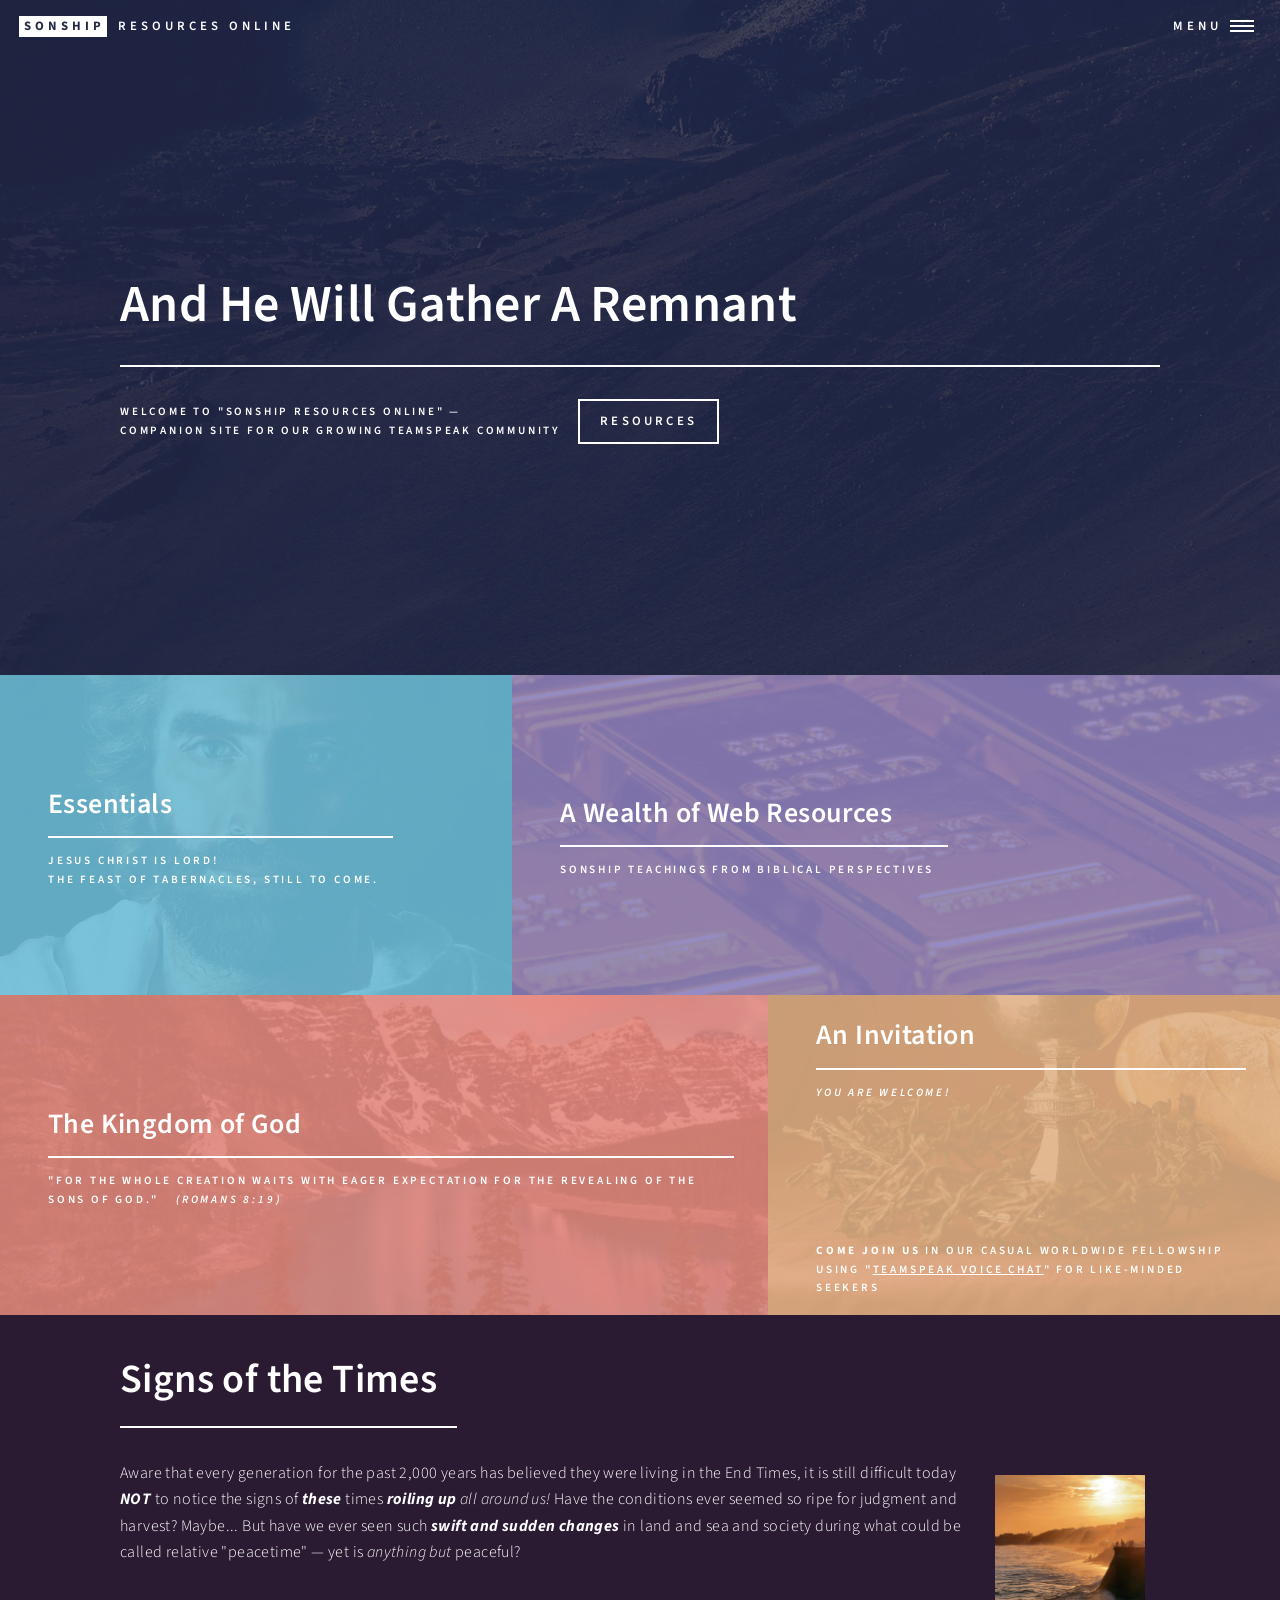
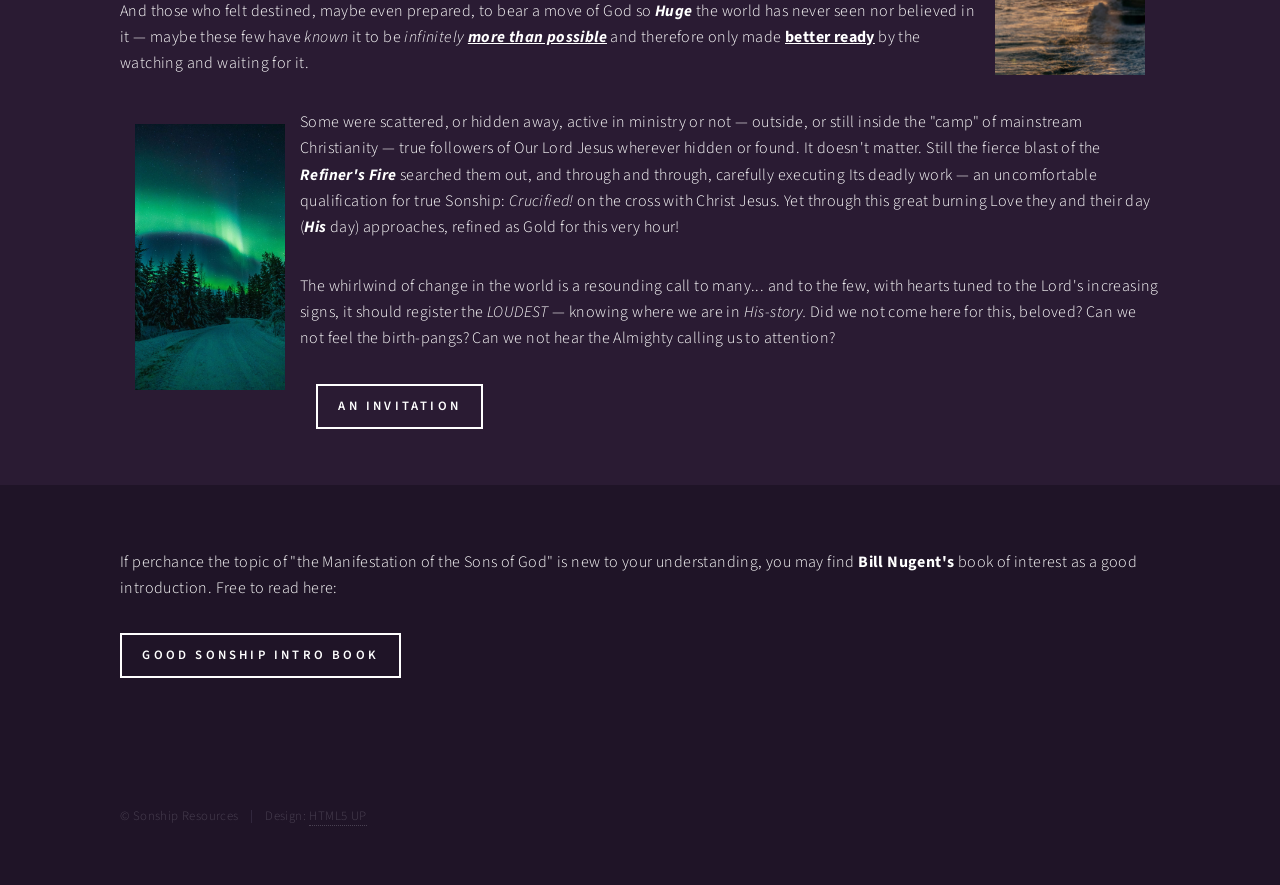
==== commit 72f18884: "Restore index.html content with original structure" ====
--- a/index.html
+++ b/index.html
@@ -118,7 +118,7 @@
 								<div class="inner">
 									<p>If perchance the topic of "the Manifestation of the Sons of God" is new to your understanding, you may find <b>Bill Nugent's</b> book of interest as a good introduction. Free to read here:</p>
 							<ul class="actions">
-										<li><a href="https://bnugent.org/the-cross-self-denial-and-the-manifestation-of-the-sons-of-god/" class="button" target="_blank">Great Sonship Intro Book</a></li>
+										<li><a href="https://bnugent.org/the-cross-self-denial-and-the-manifestation-of-the-sons-of-god/" class="button" target="_blank">Good Sonship Intro Book</a></li>
 									</ul>
 							</div>
 						</section>
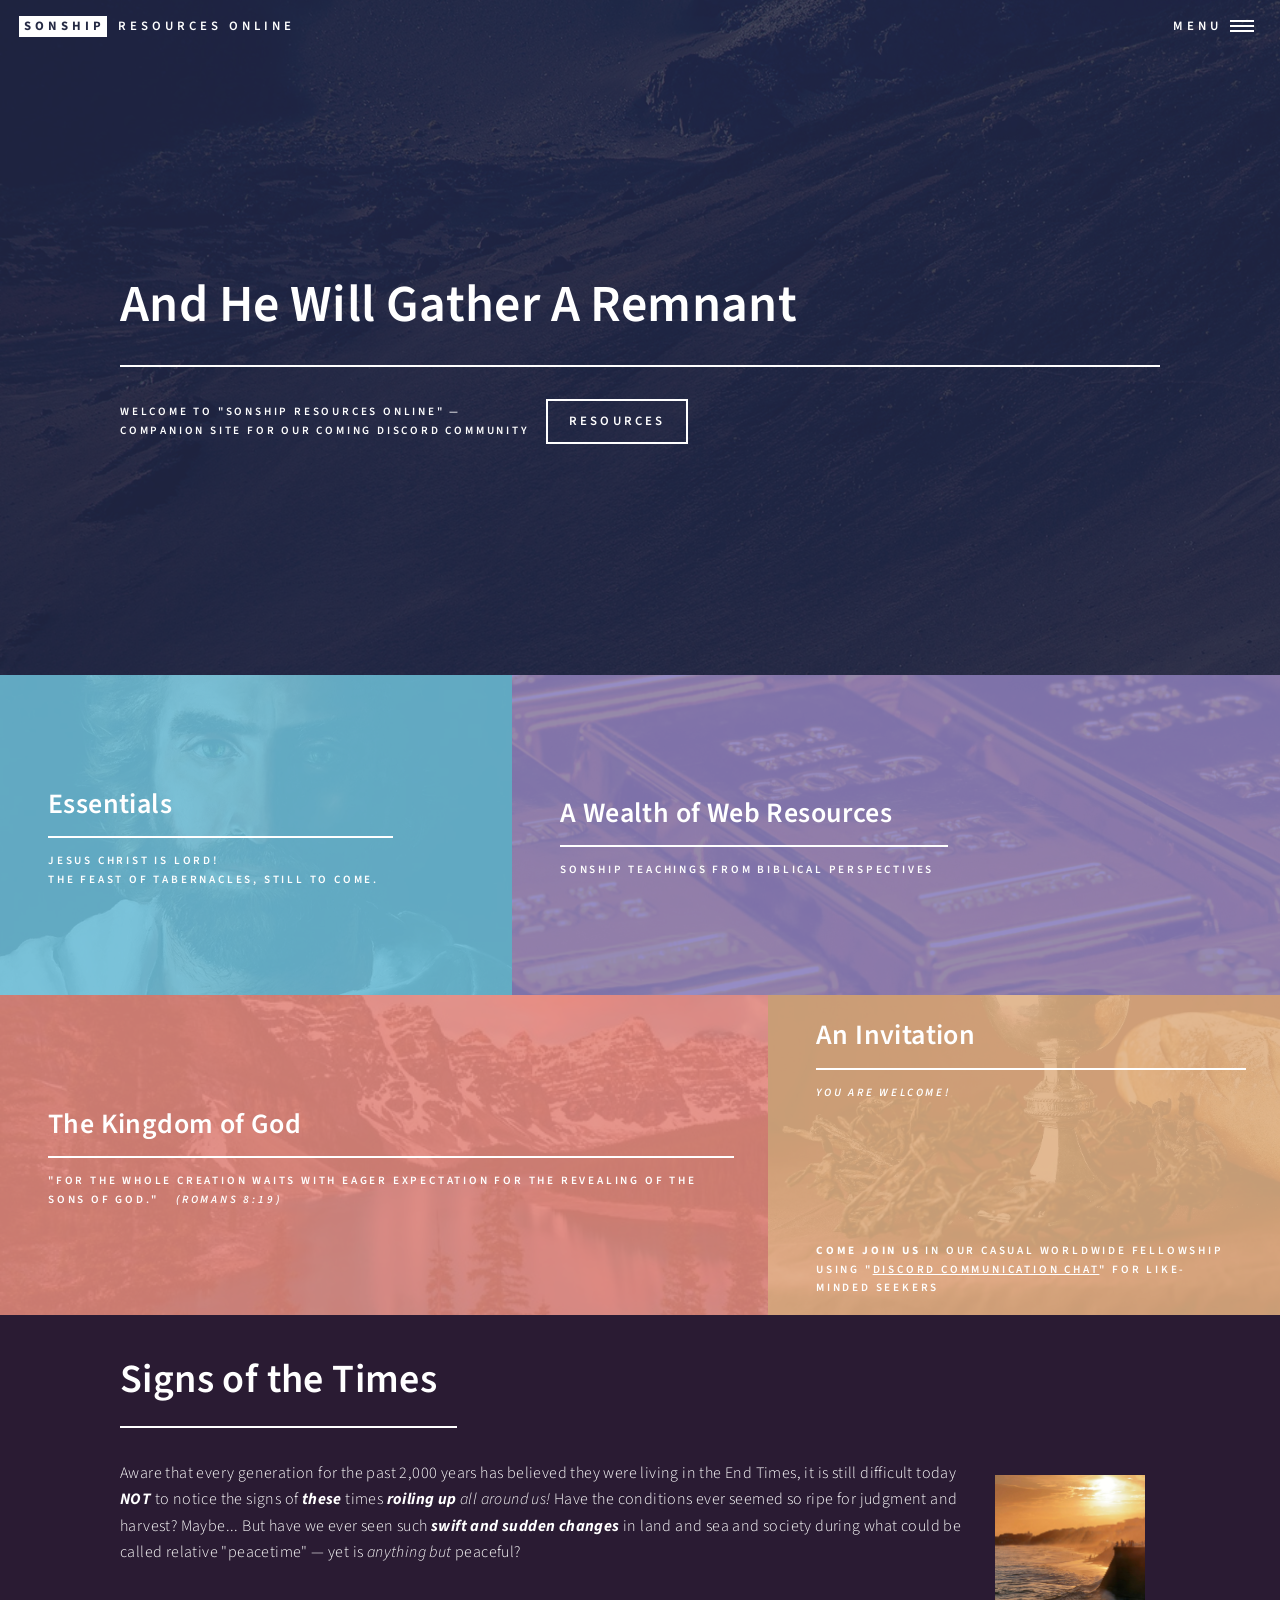
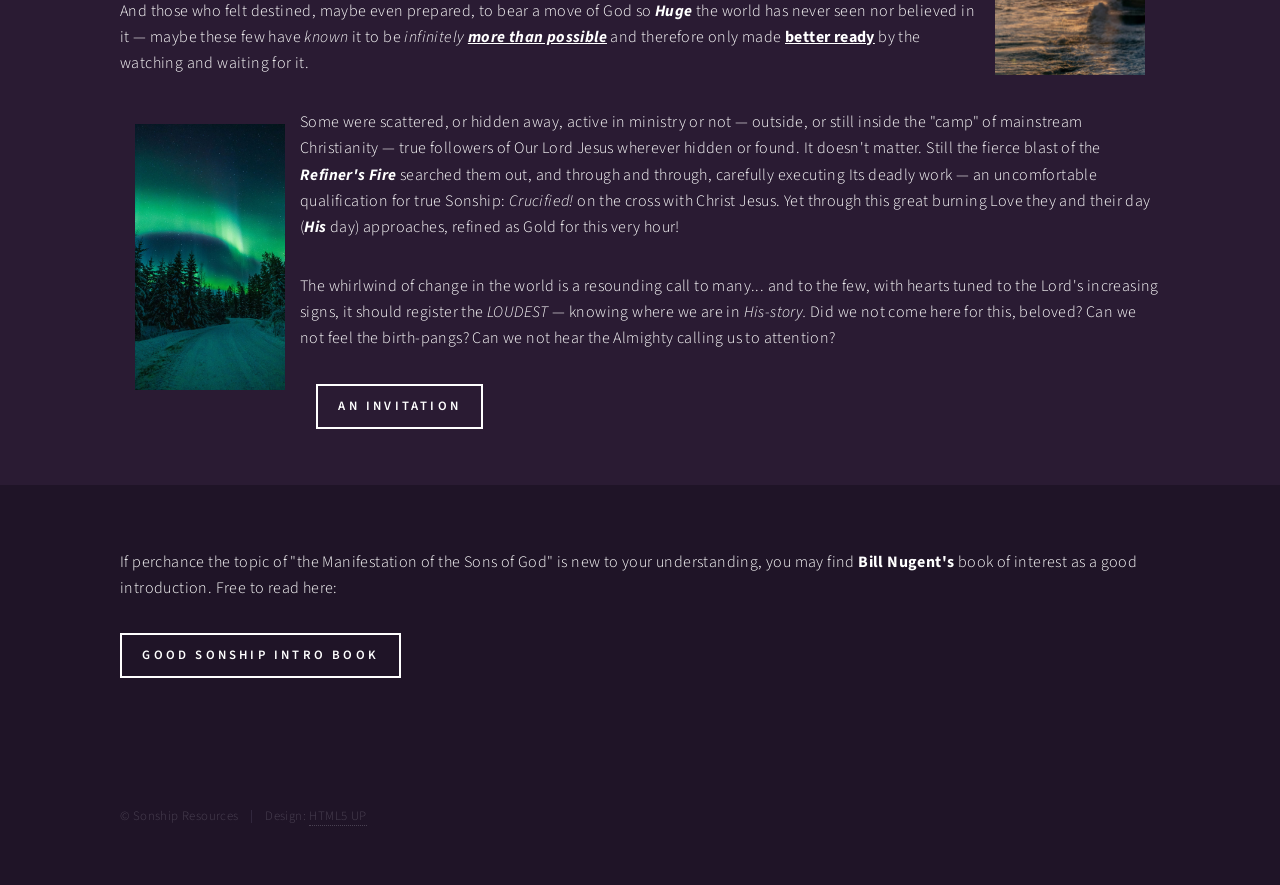
==== commit d229d2be: "Modify index.html for community platform update Updated content and links in index.html to reflect c" ====
--- a/index.html
+++ b/index.html
@@ -45,7 +45,7 @@
 							</header>
 							<div class="content">
 								<p>Welcome to "Sonship Resources Online" —<br>
-								Companion Site for Our Growing TeamSpeak Community</p>
+								Companion Site for Our Coming Discord Community</p>
 								<ul class="actions">
 									<li><a href="#one" class="button scrolly">Resources</a></li>
 								</ul>
@@ -92,7 +92,7 @@
 									</span>
 									<header class="major">
 										<h3><a href="invitation.html" class="link">An Invitation</a></h3>
-										<p><i>You are Welcome!</i><span class="graphic-spacer"></span><b>Come Join Us</b> in Our Casual Worldwide Fellowship using "<u>TeamSpeak Voice Chat</u>" for Like-Minded Seekers</p>
+										<p><i>You are Welcome!</i><span class="graphic-spacer"></span><b>Come Join Us</b> in Our Casual Worldwide Fellowship using "<u>Discord Communication Chat</u>" for Like-Minded Seekers</p>
 									</header>
 								</article>
 								
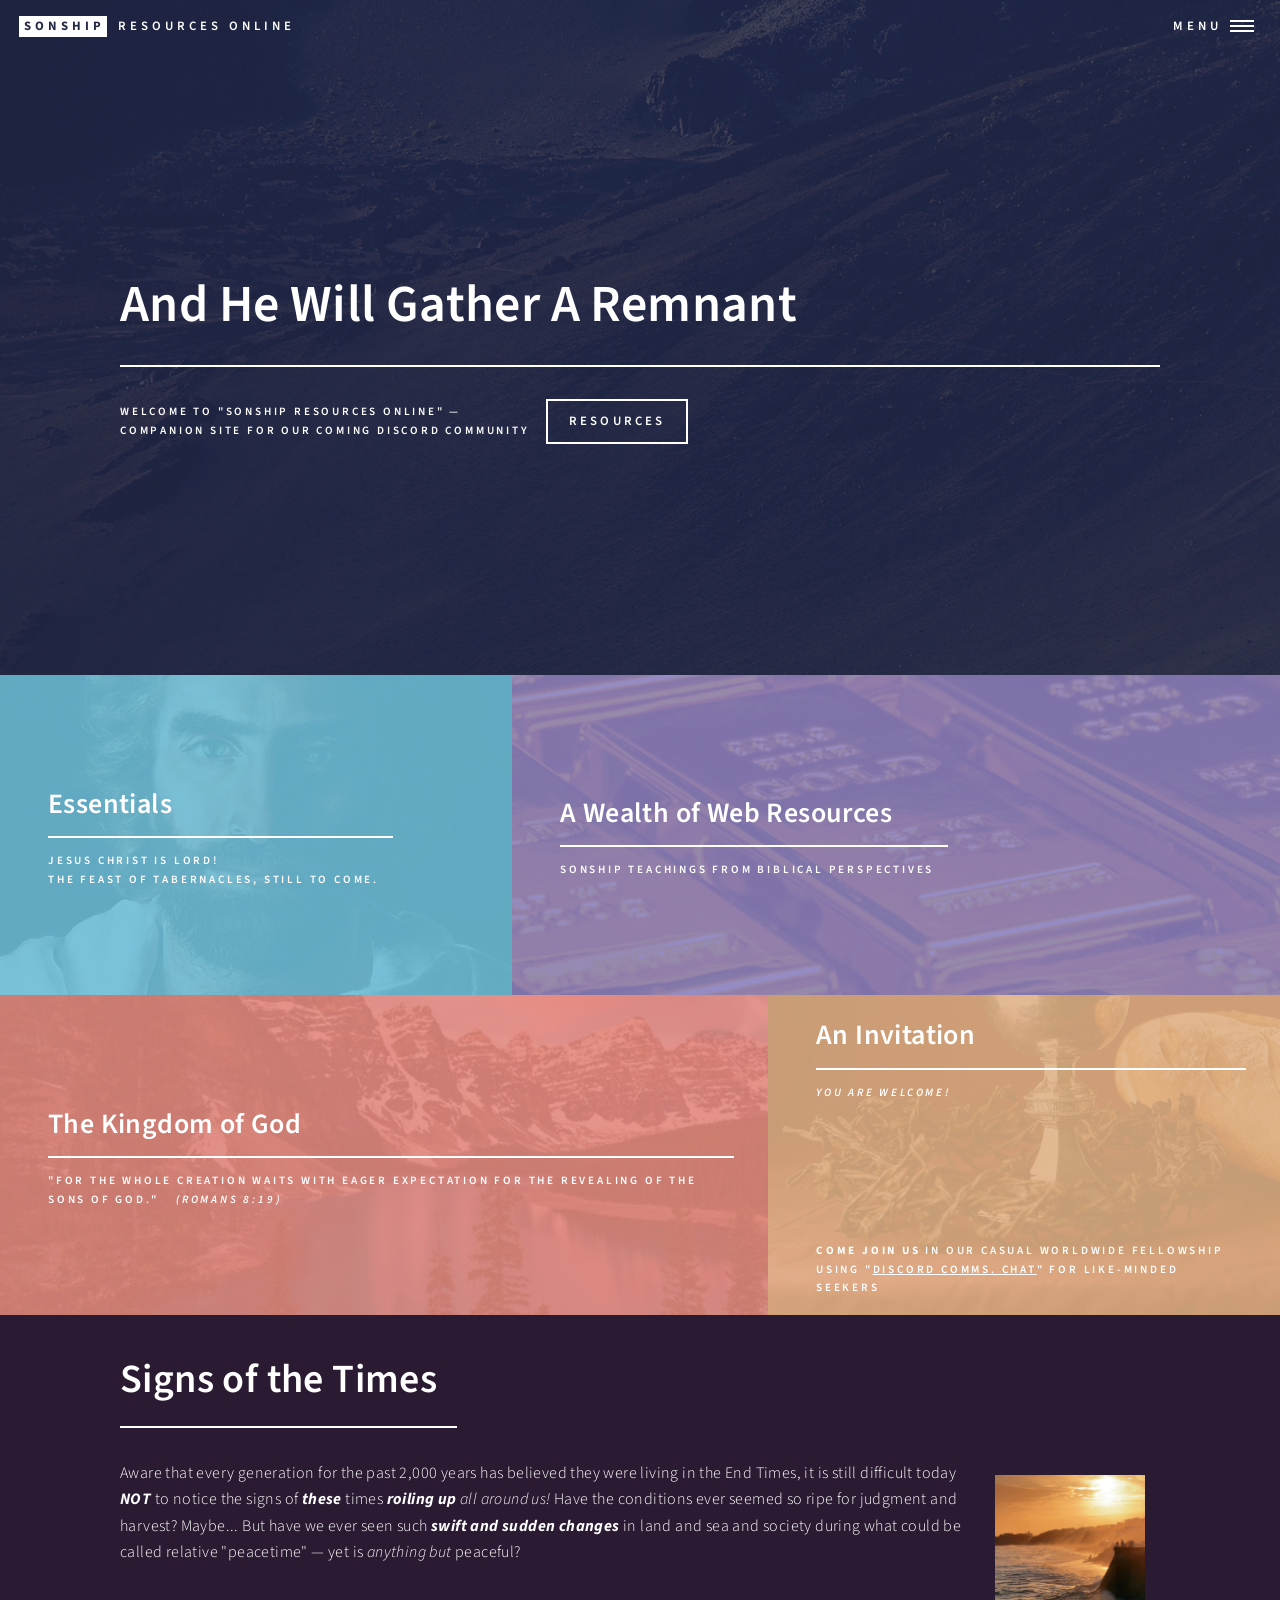
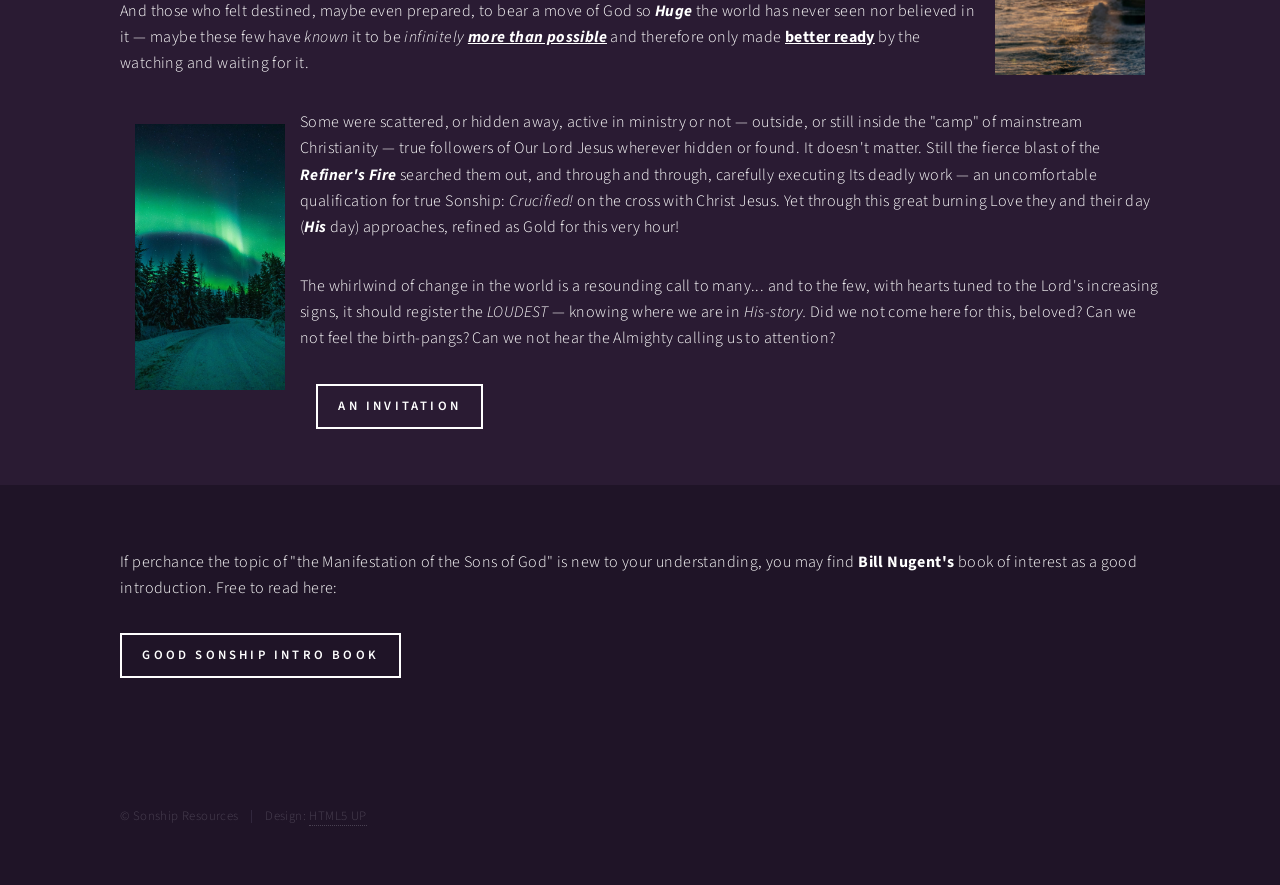
==== commit 54035735: "Reformat index.html with proper HTML entities" ====
--- a/index.html
+++ b/index.html
@@ -92,7 +92,7 @@
 									</span>
 									<header class="major">
 										<h3><a href="invitation.html" class="link">An Invitation</a></h3>
-										<p><i>You are Welcome!</i><span class="graphic-spacer"></span><b>Come Join Us</b> in Our Casual Worldwide Fellowship using "<u>Discord Communication Chat</u>" for Like-Minded Seekers</p>
+										<p><i>You are Welcome!</i><span class="graphic-spacer"></span><b>Come Join Us</b> in Our Casual Worldwide Fellowship using "<u>Discord Comms. Chat</u>" for Like-Minded Seekers</p>
 									</header>
 								</article>
 								
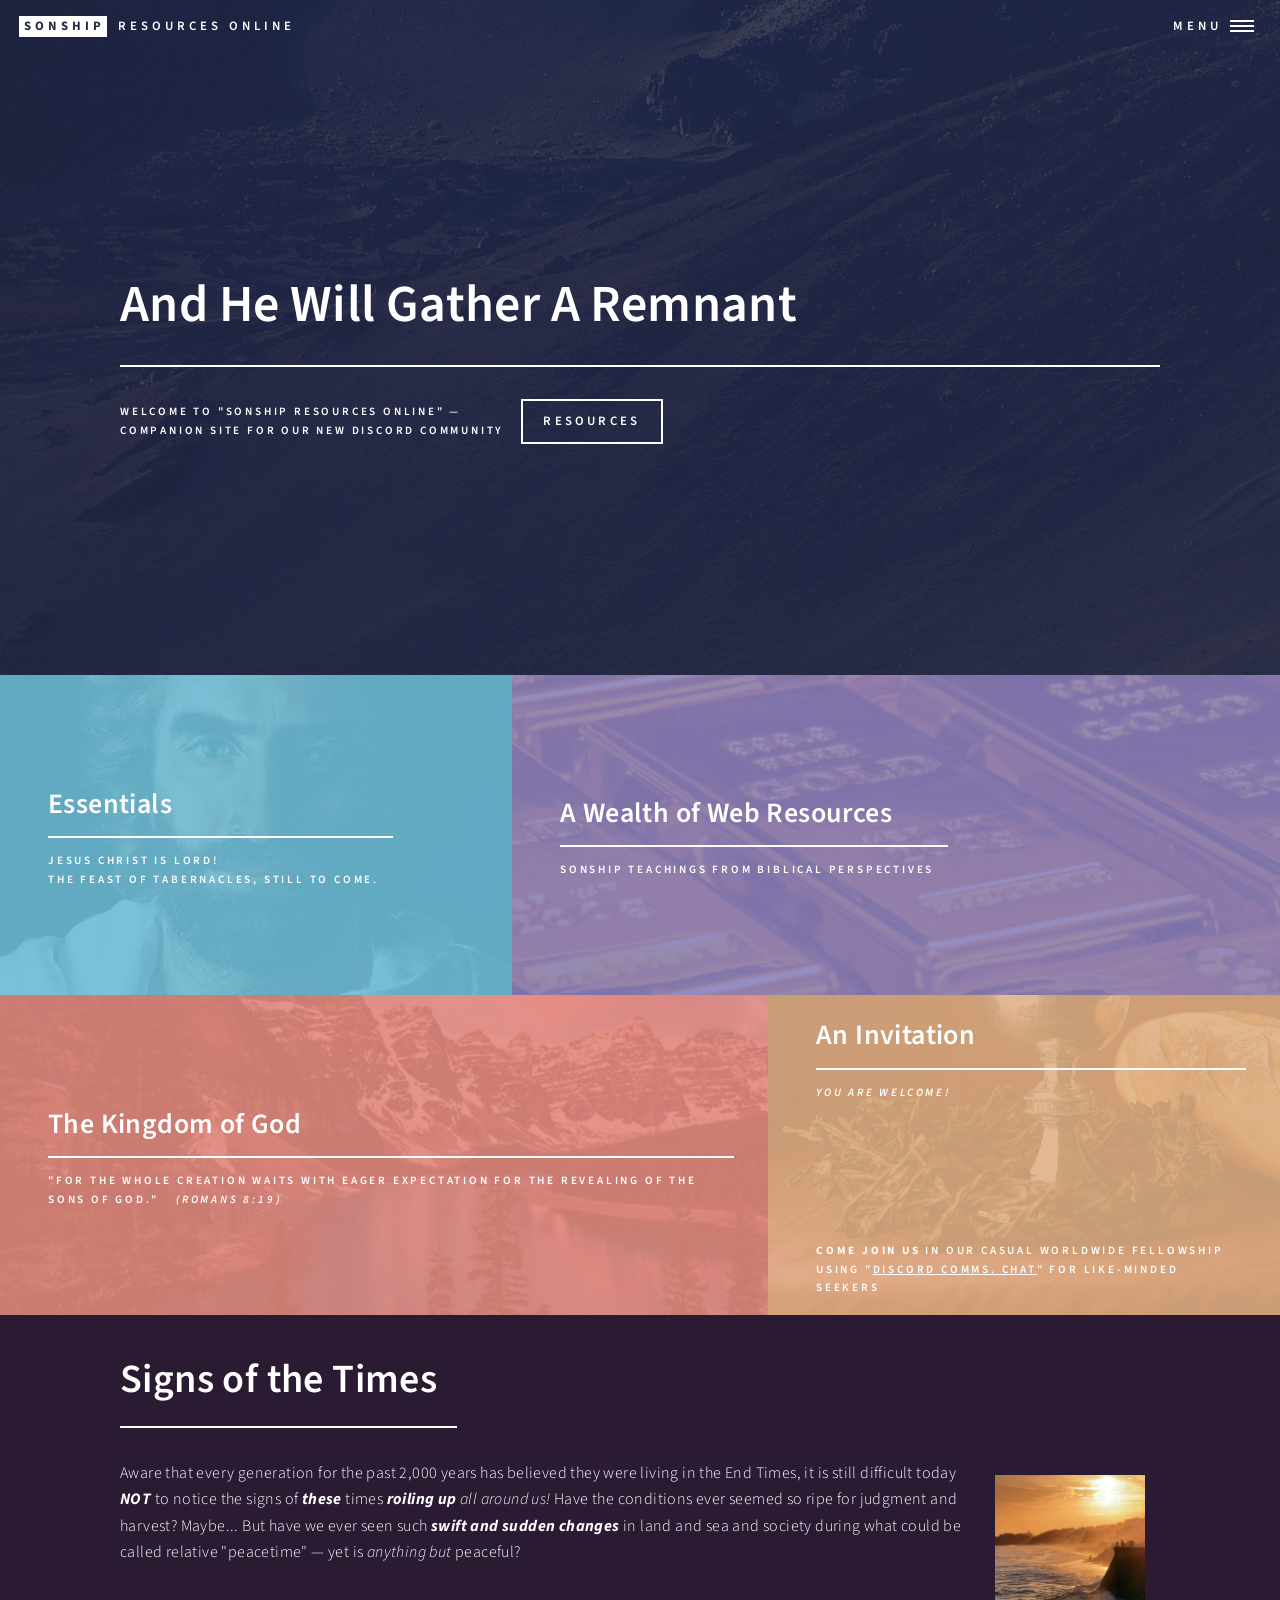
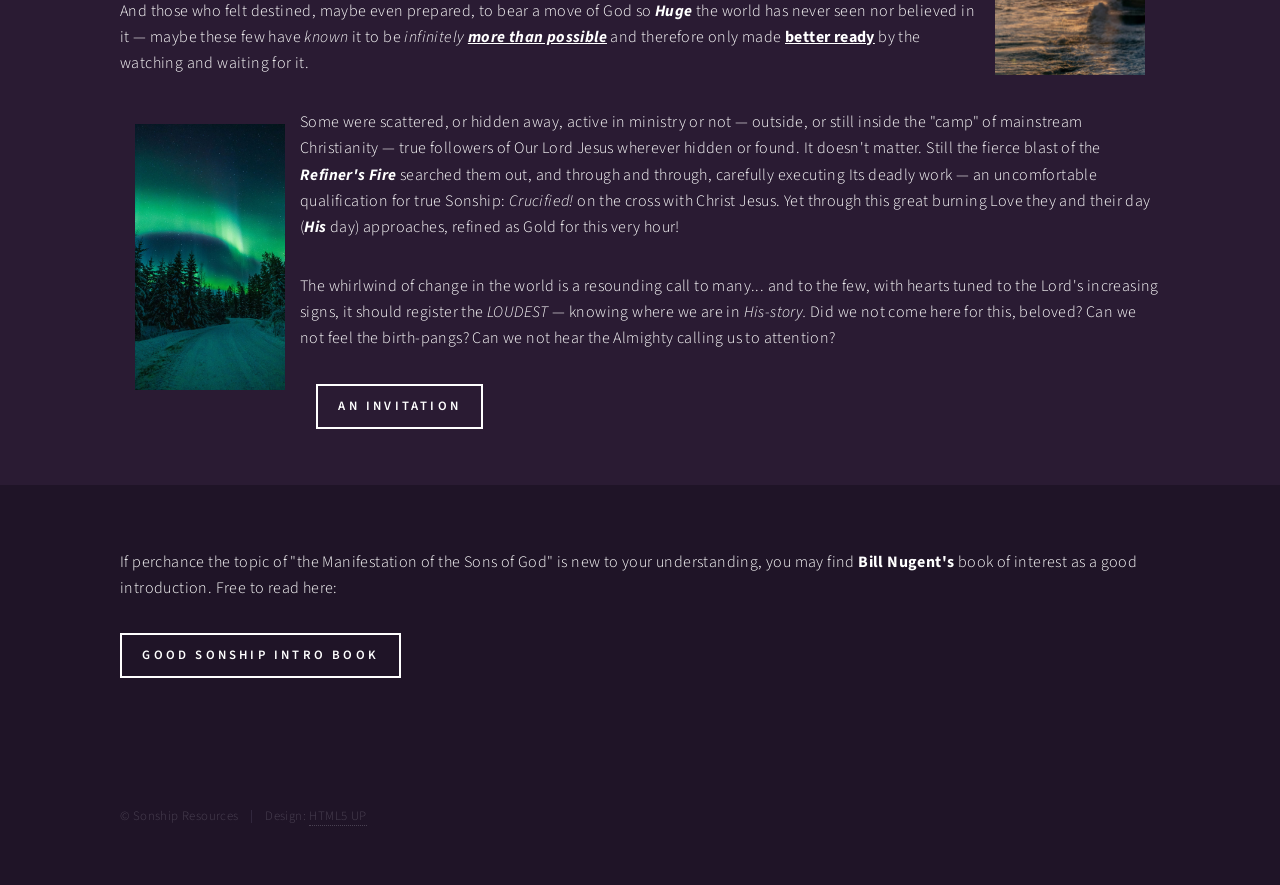
==== commit 02071434: "Restore index.html with original content" ====
--- a/index.html
+++ b/index.html
@@ -45,7 +45,7 @@
 							</header>
 							<div class="content">
 								<p>Welcome to "Sonship Resources Online" —<br>
-								Companion Site for Our Coming Discord Community</p>
+								Companion Site for Our New Discord Community</p>
 								<ul class="actions">
 									<li><a href="#one" class="button scrolly">Resources</a></li>
 								</ul>
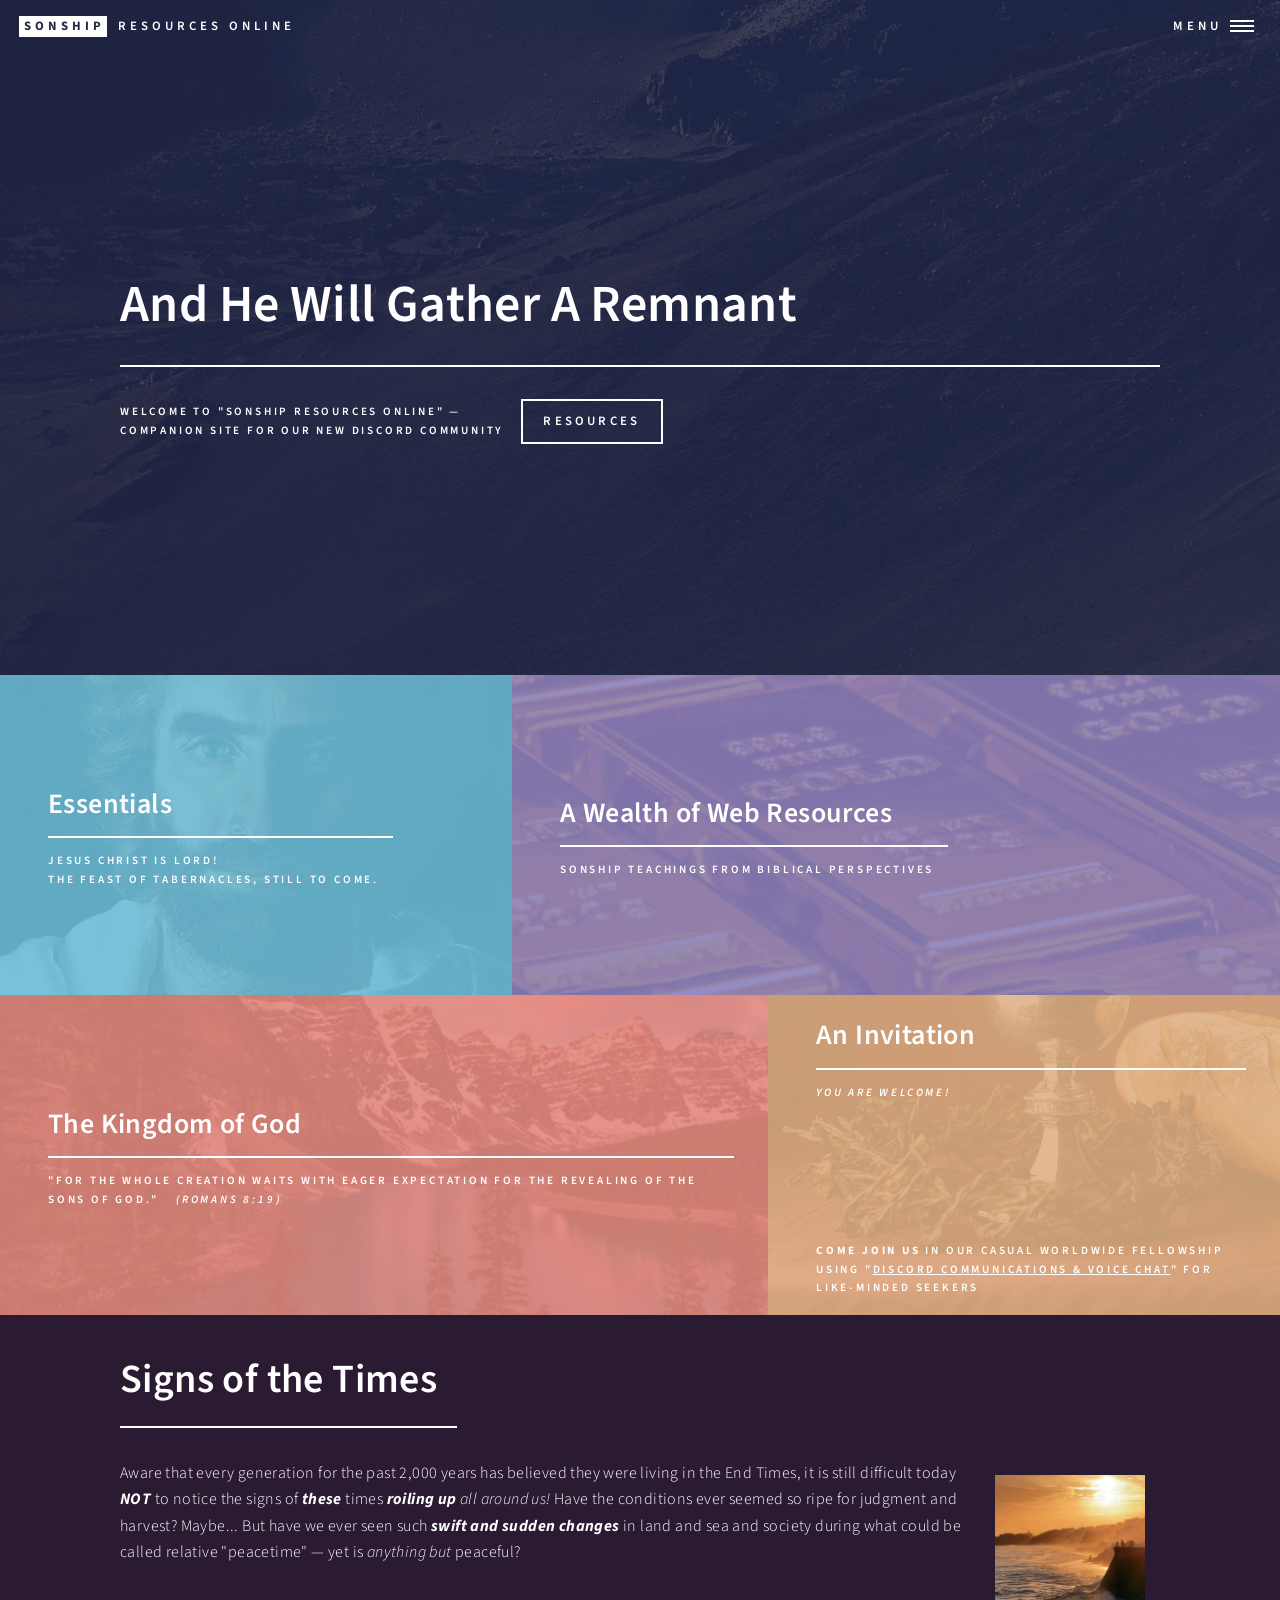
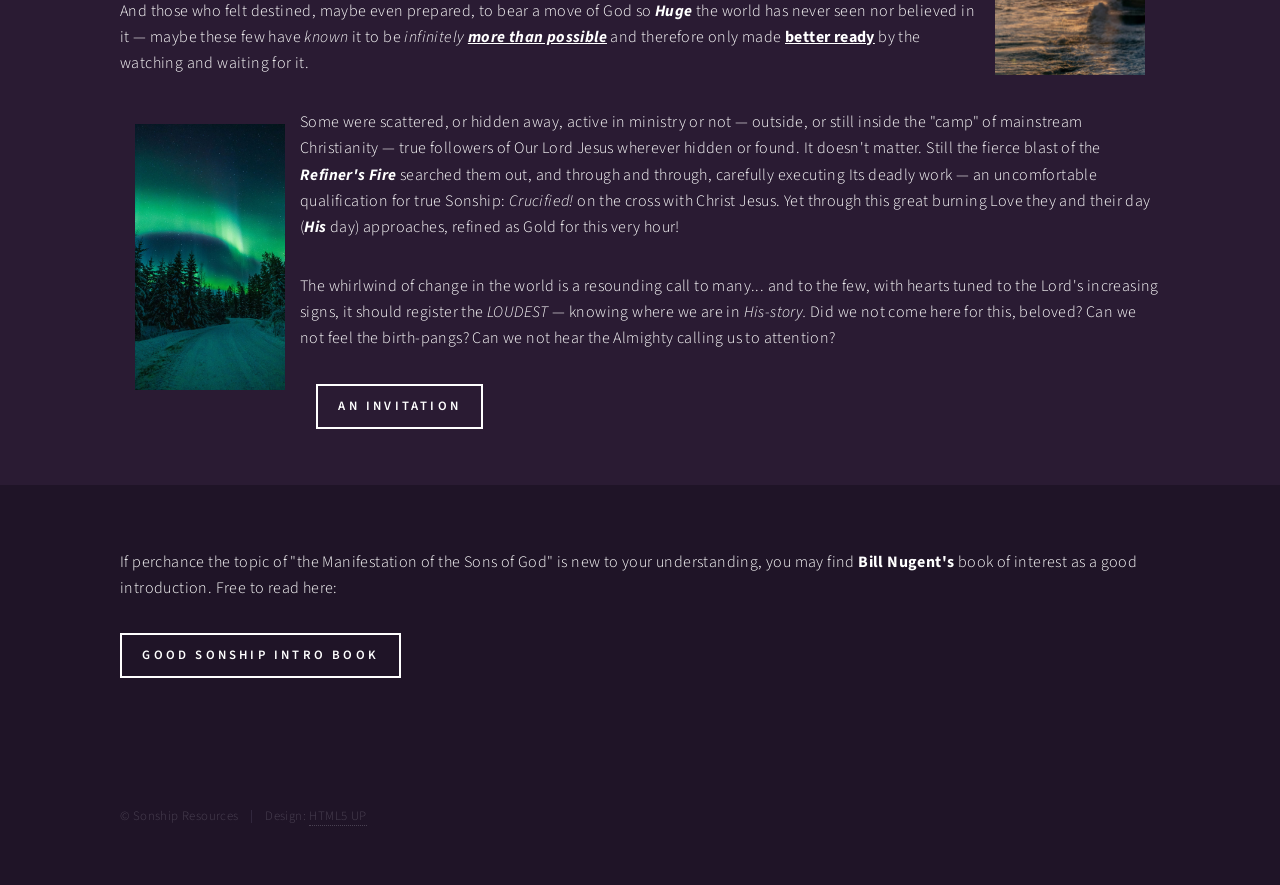
==== commit 6327a496: "Restore index.html with original content" ====
--- a/index.html
+++ b/index.html
@@ -92,7 +92,7 @@
 									</span>
 									<header class="major">
 										<h3><a href="invitation.html" class="link">An Invitation</a></h3>
-										<p><i>You are Welcome!</i><span class="graphic-spacer"></span><b>Come Join Us</b> in Our Casual Worldwide Fellowship using "<u>Discord Comms. Chat</u>" for Like-Minded Seekers</p>
+										<p><i>You are Welcome!</i><span class="graphic-spacer"></span><b>Come Join Us</b> in Our Casual Worldwide Fellowship using "<u>Discord Communications & Voice Chat</u>" for Like-Minded Seekers</p>
 									</header>
 								</article>
 								
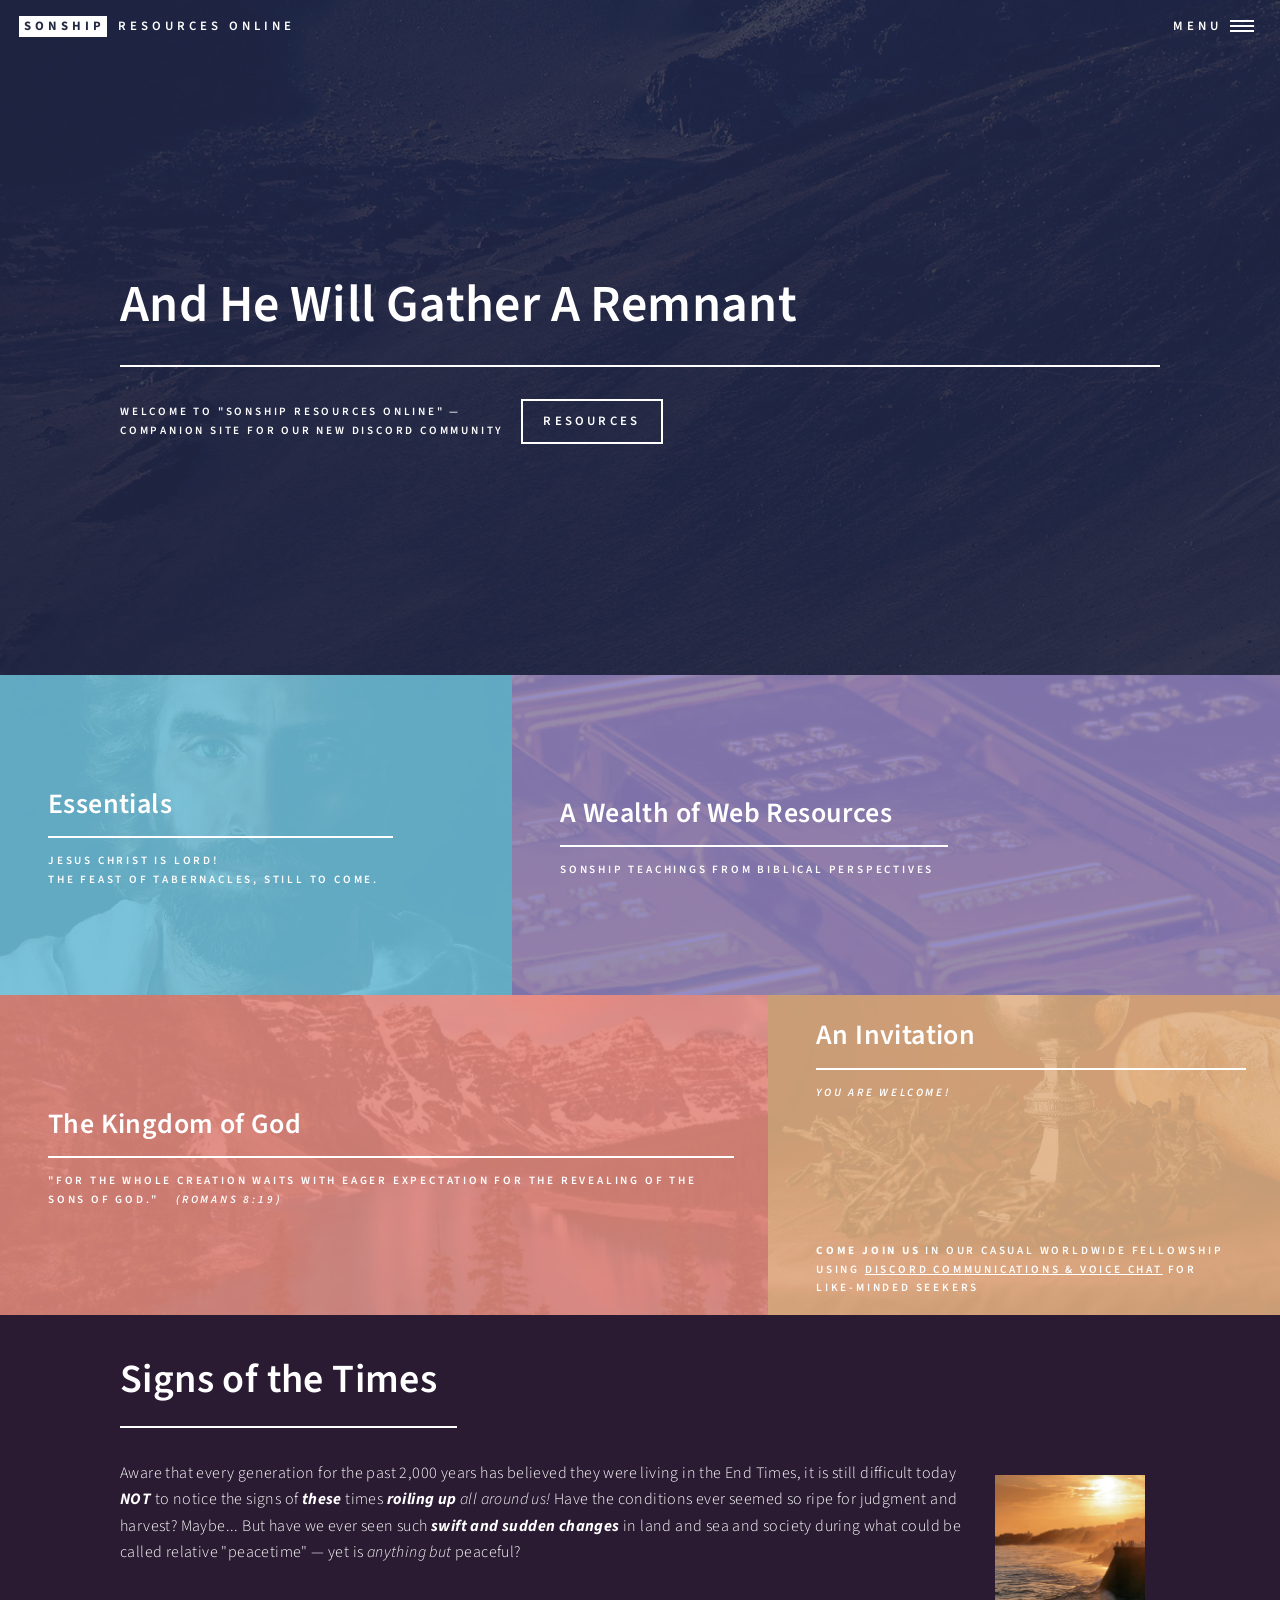
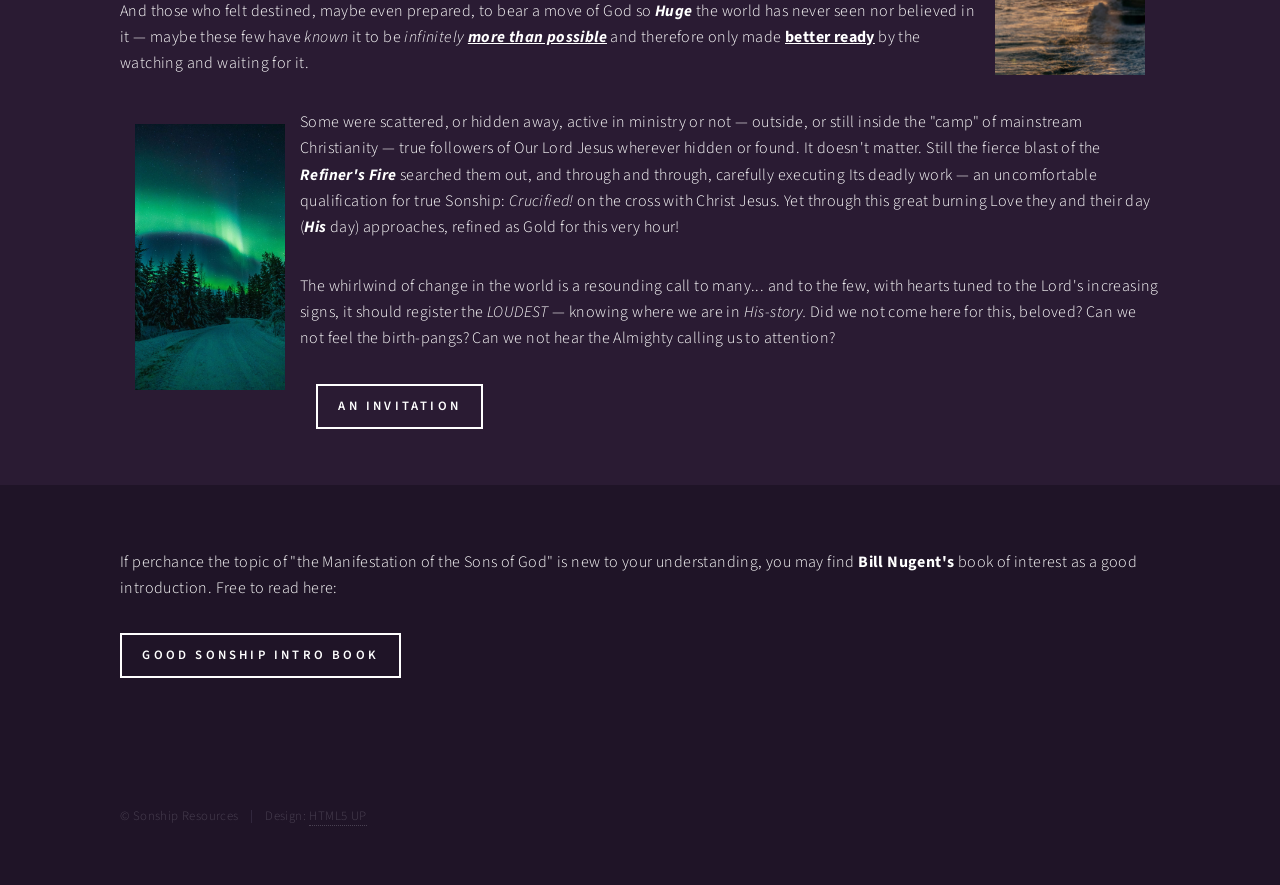
==== commit 6a757811: "Restore index.html with original content" ====
--- a/index.html
+++ b/index.html
@@ -92,7 +92,7 @@
 									</span>
 									<header class="major">
 										<h3><a href="invitation.html" class="link">An Invitation</a></h3>
-										<p><i>You are Welcome!</i><span class="graphic-spacer"></span><b>Come Join Us</b> in Our Casual Worldwide Fellowship using "<u>Discord Communications & Voice Chat</u>" for Like-Minded Seekers</p>
+										<p><i>You are Welcome!</i><span class="graphic-spacer"></span><b>Come Join Us</b> in Our Casual Worldwide Fellowship using <u>Discord Communications & Voice Chat</u> for Like-Minded Seekers</p>
 									</header>
 								</article>
 								
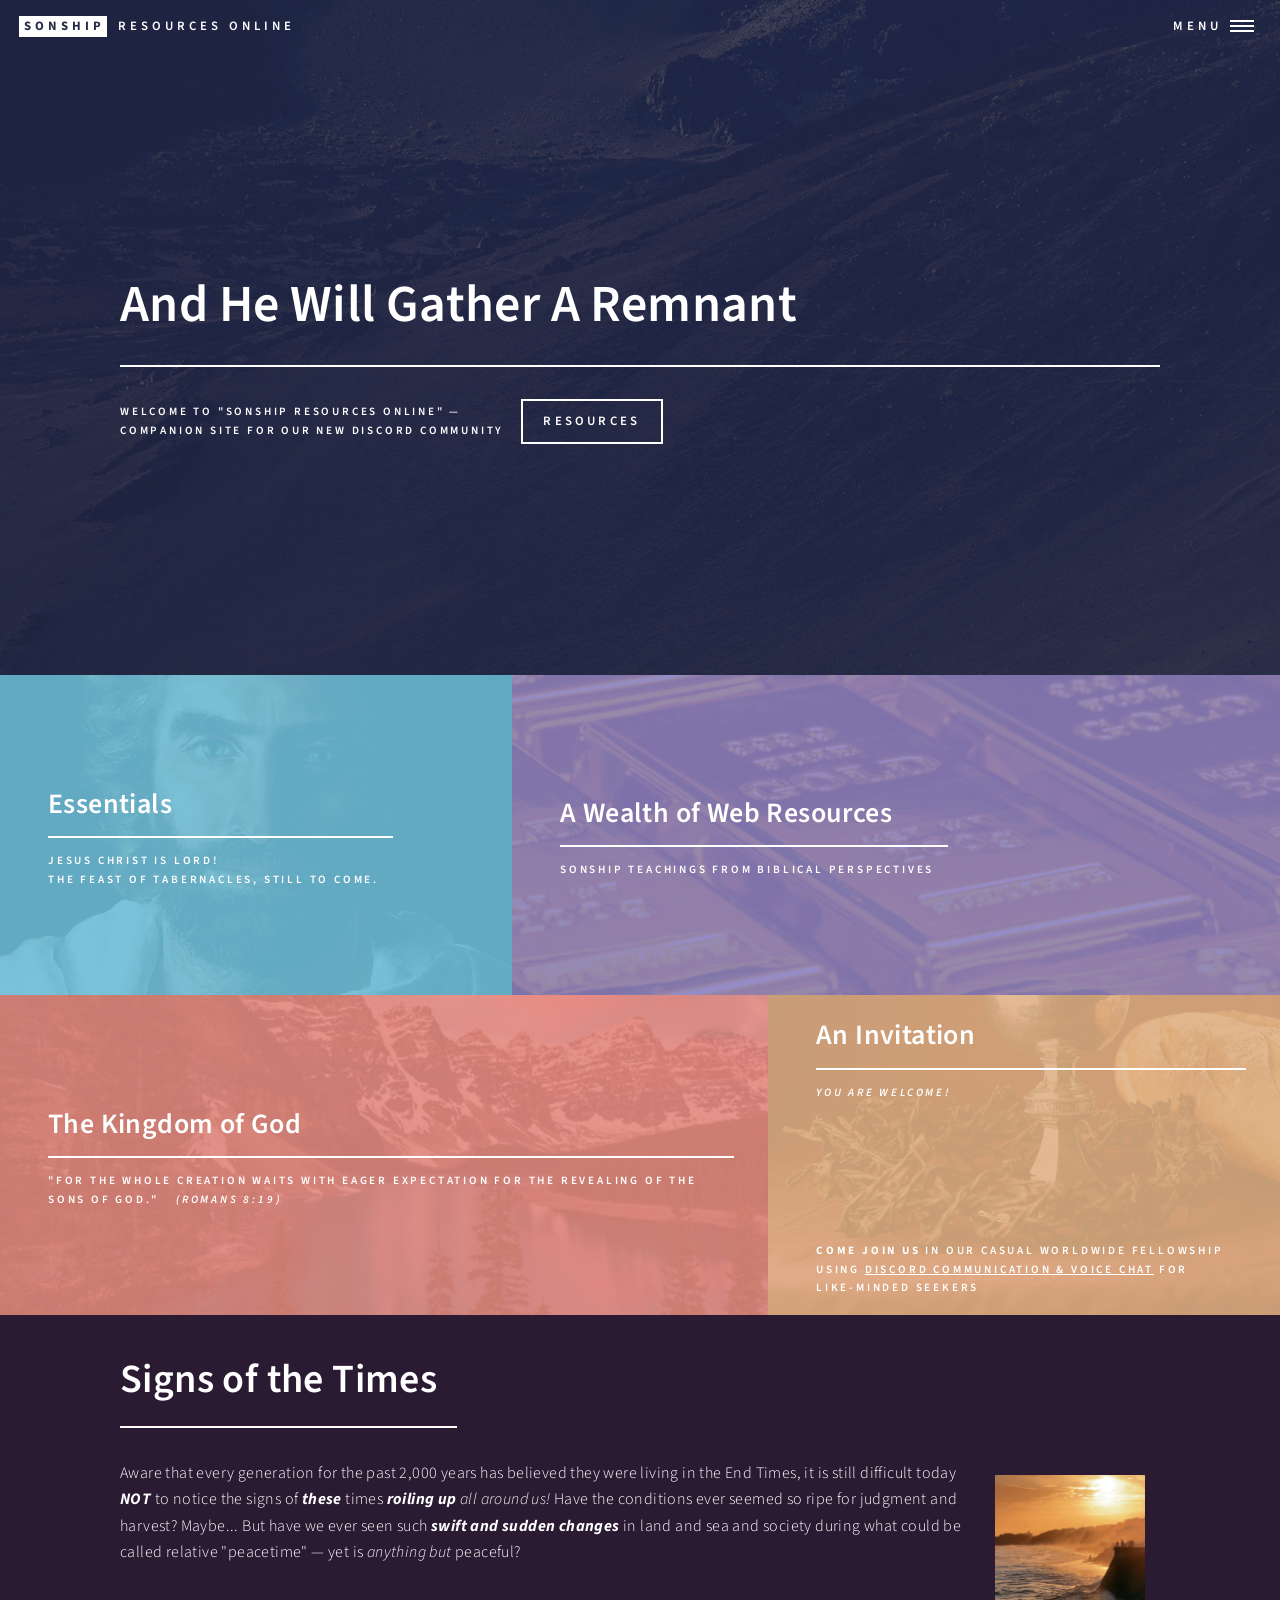
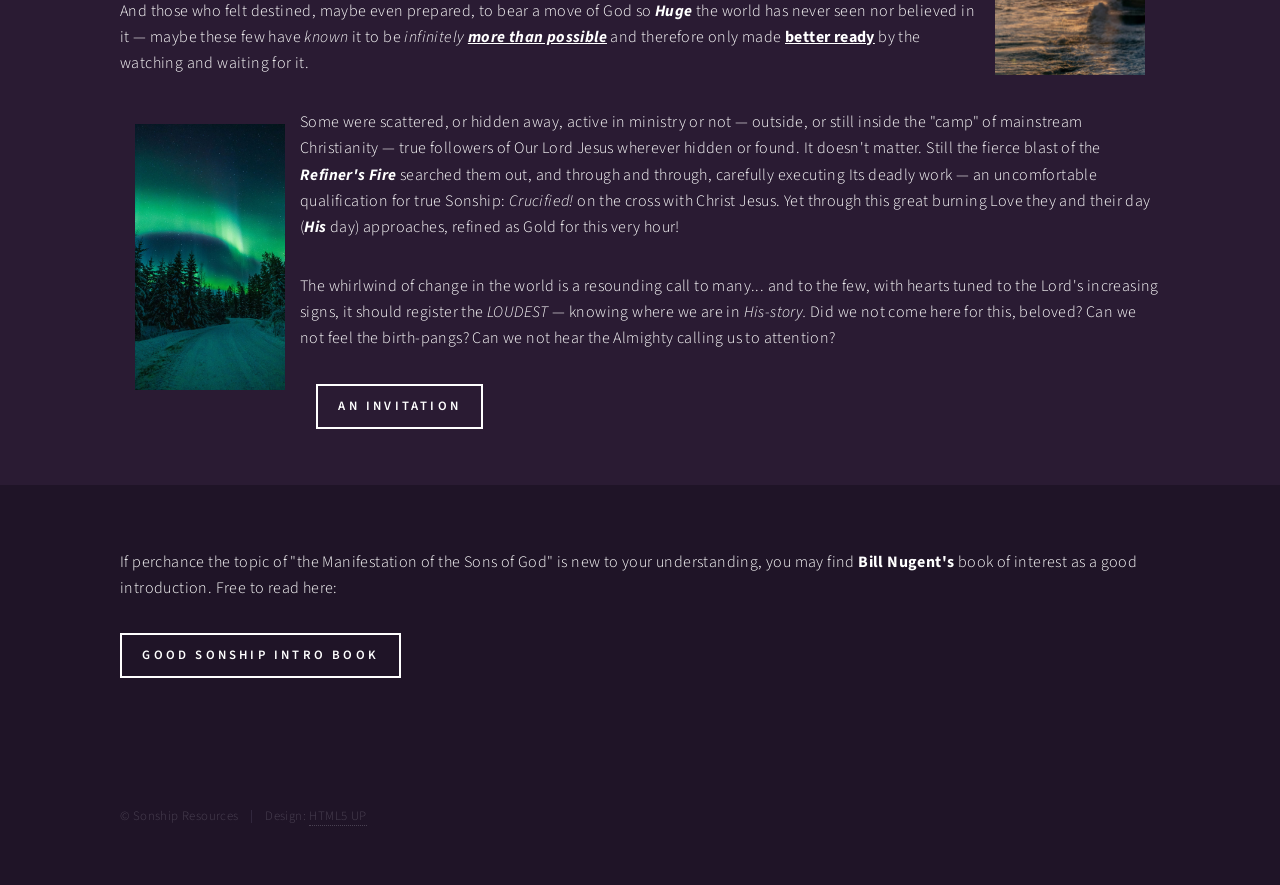
==== commit 99bc8e6c: "Restore index.html content from previous version" ====
--- a/index.html
+++ b/index.html
@@ -92,7 +92,7 @@
 									</span>
 									<header class="major">
 										<h3><a href="invitation.html" class="link">An Invitation</a></h3>
-										<p><i>You are Welcome!</i><span class="graphic-spacer"></span><b>Come Join Us</b> in Our Casual Worldwide Fellowship using <u>Discord Communications & Voice Chat</u> for Like-Minded Seekers</p>
+										<p><i>You are Welcome!</i><span class="graphic-spacer"></span><b>Come Join Us</b> in Our Casual Worldwide Fellowship using <u>Discord Communication & Voice Chat</u> for Like-Minded Seekers</p>
 									</header>
 								</article>
 								
